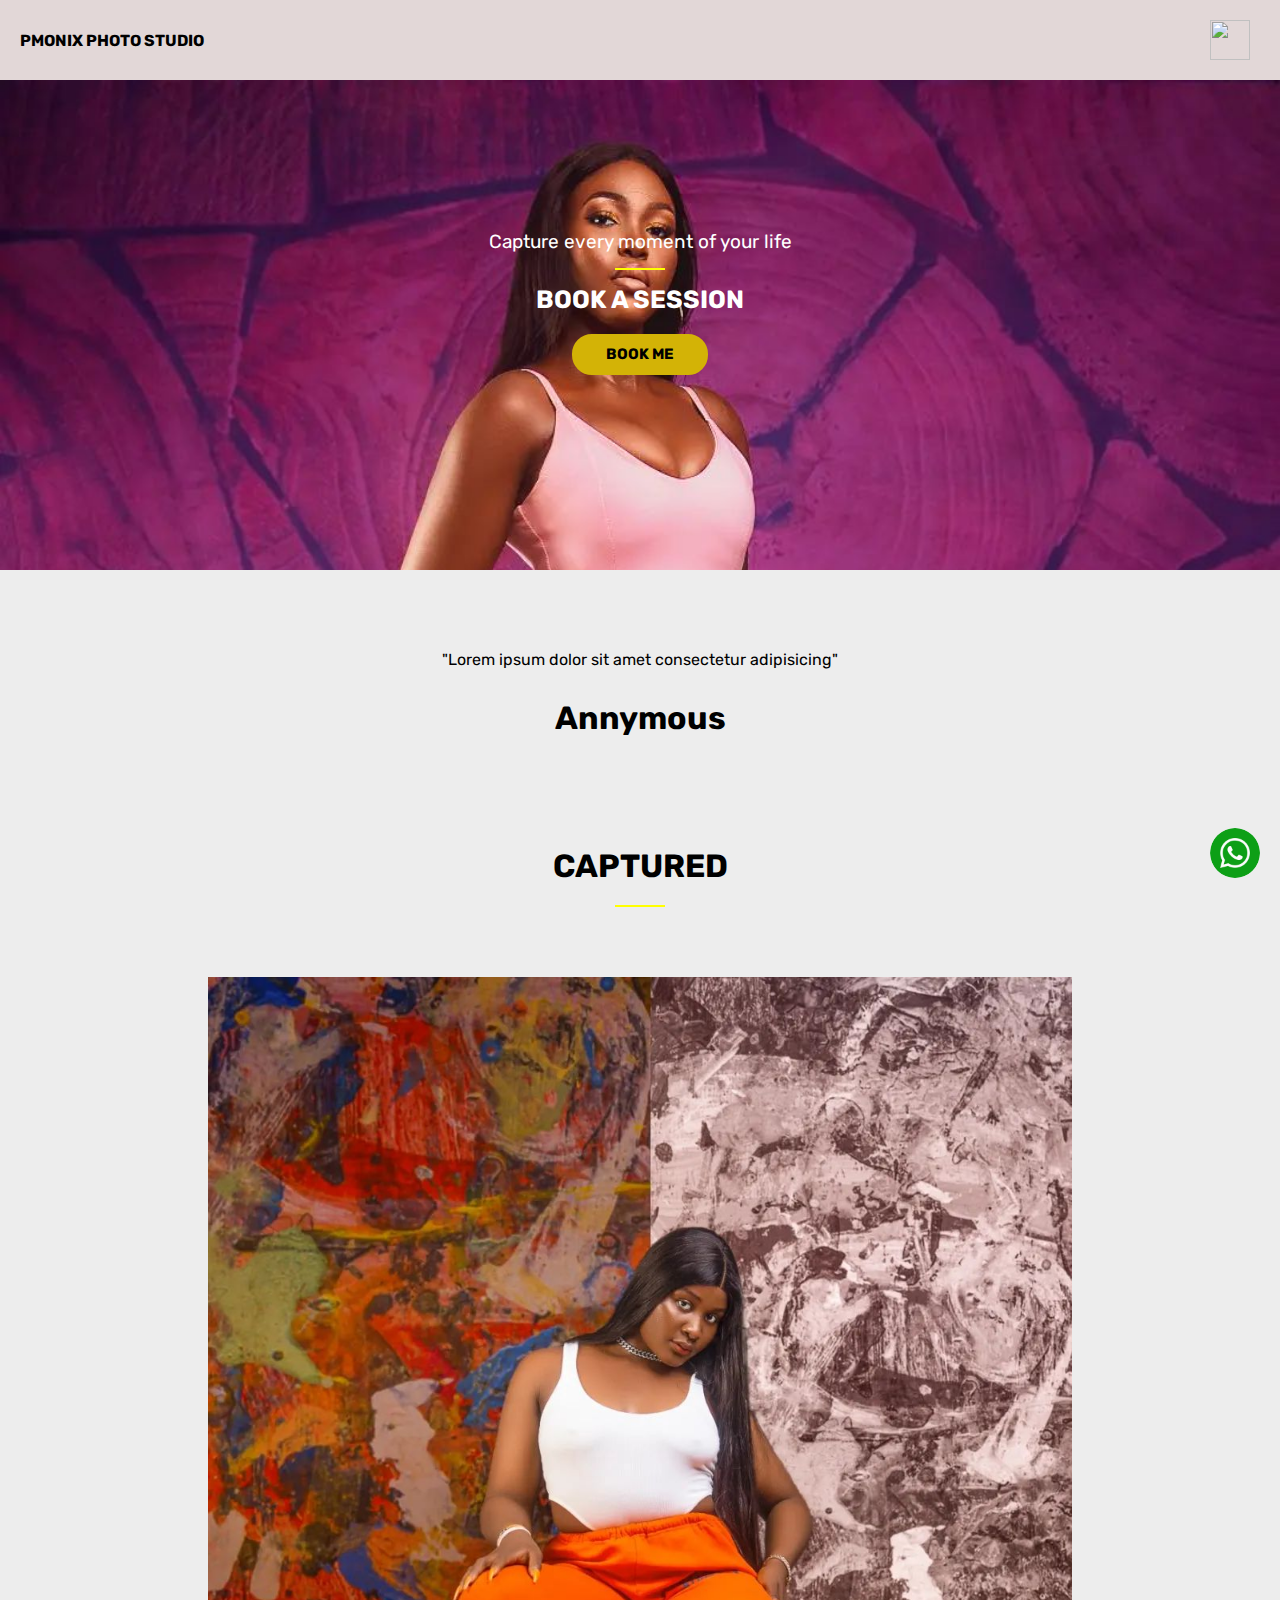
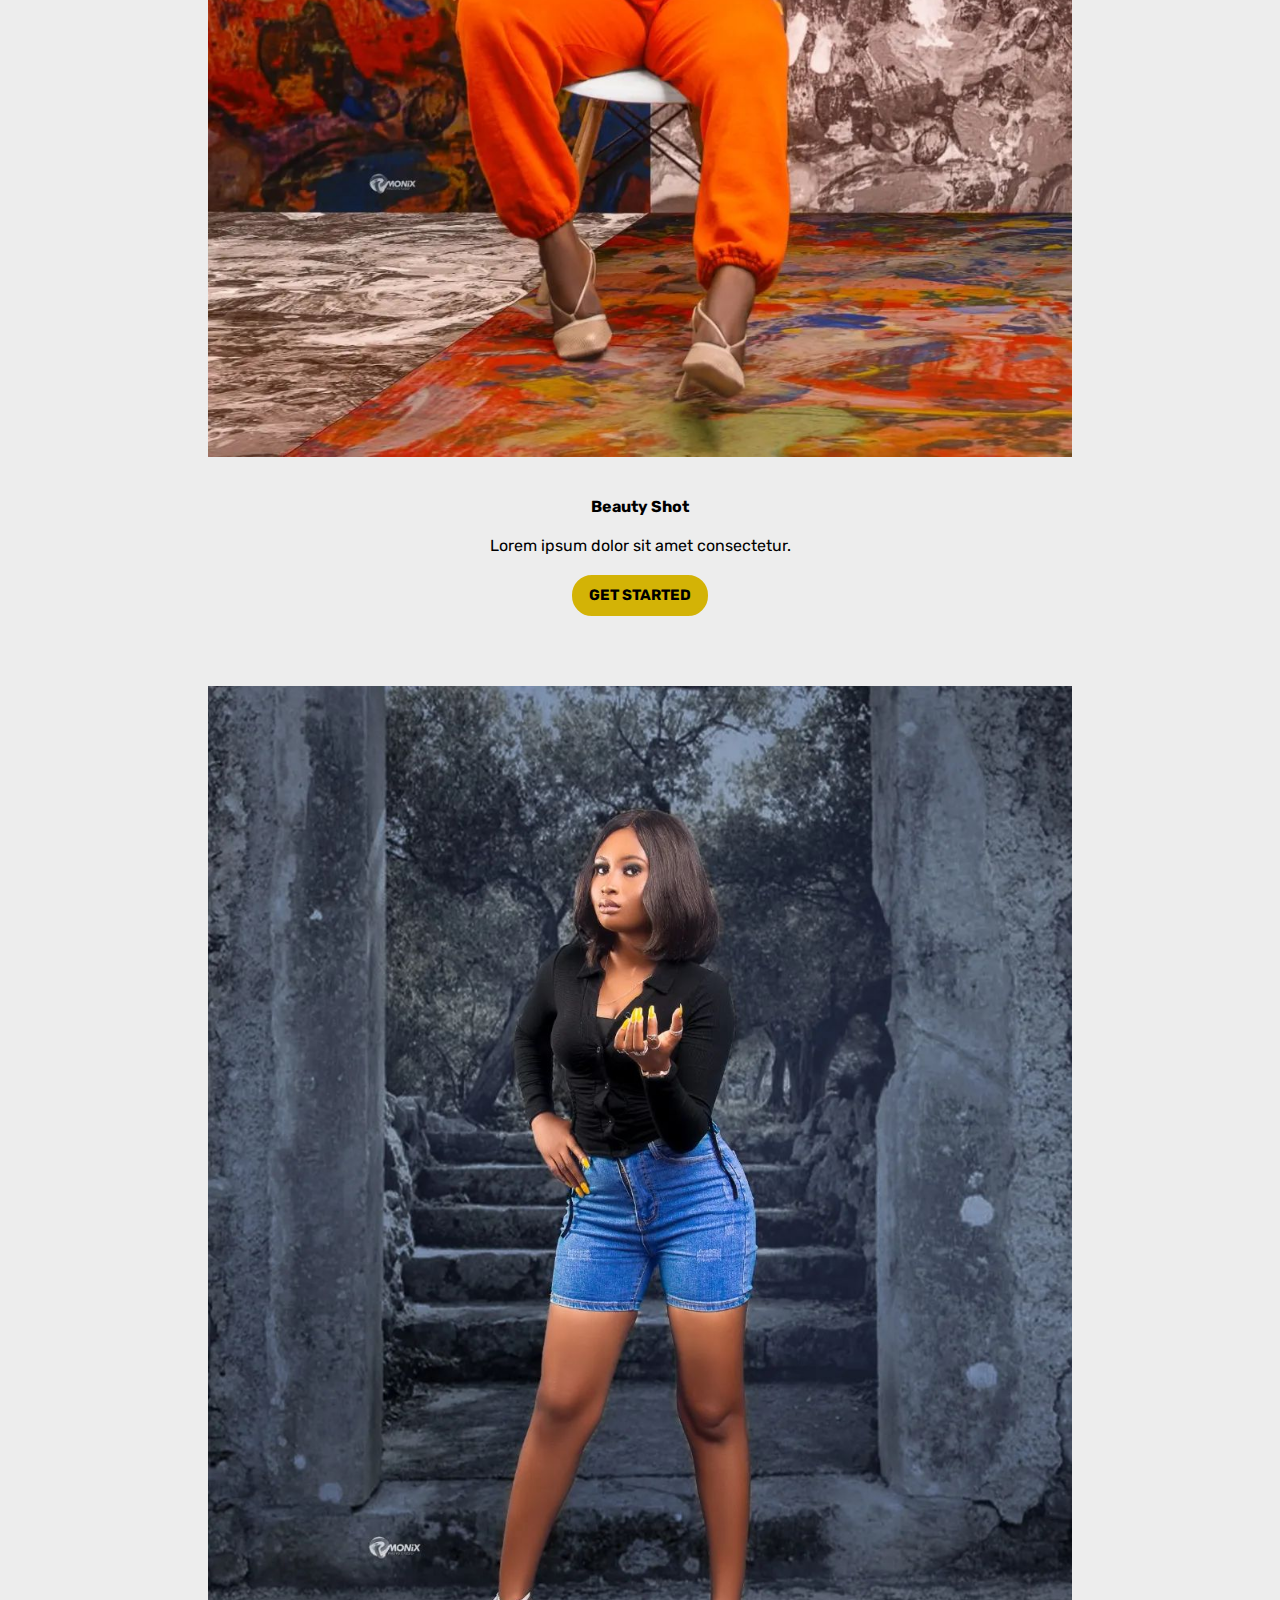
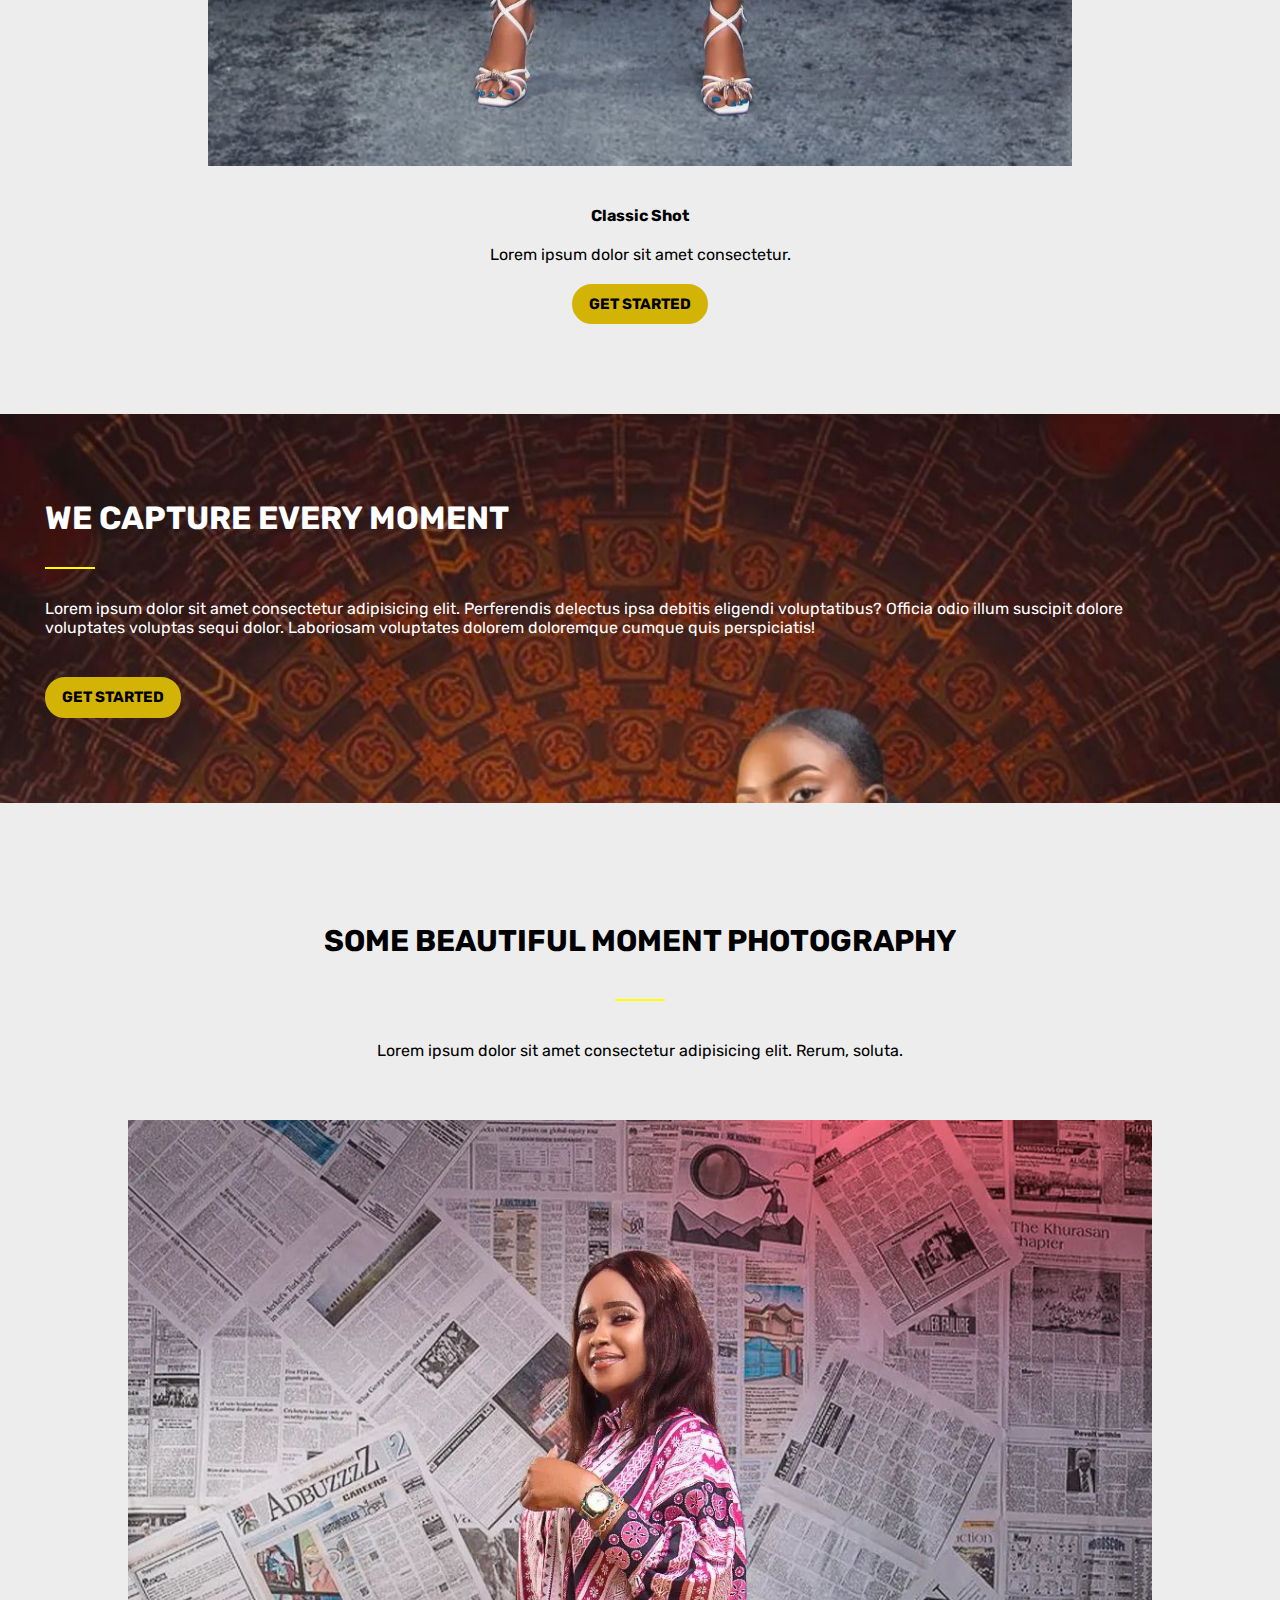
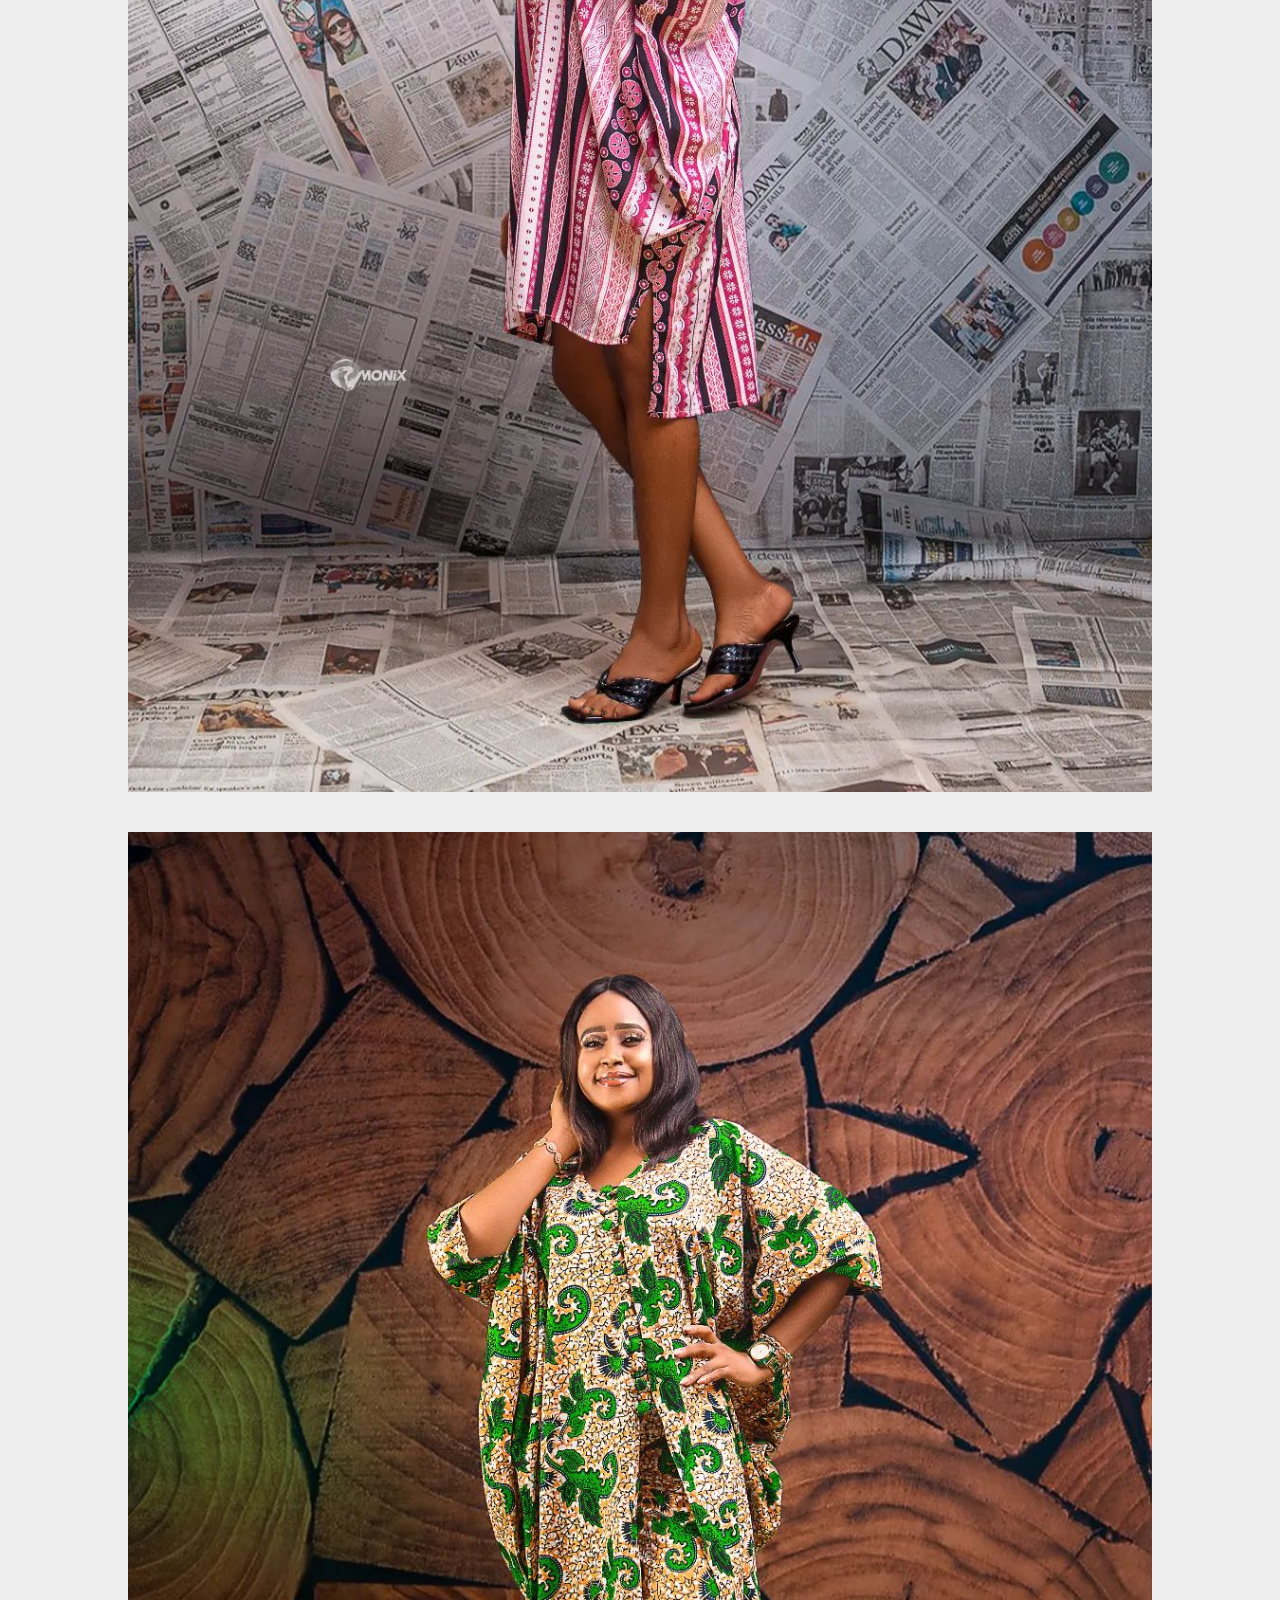
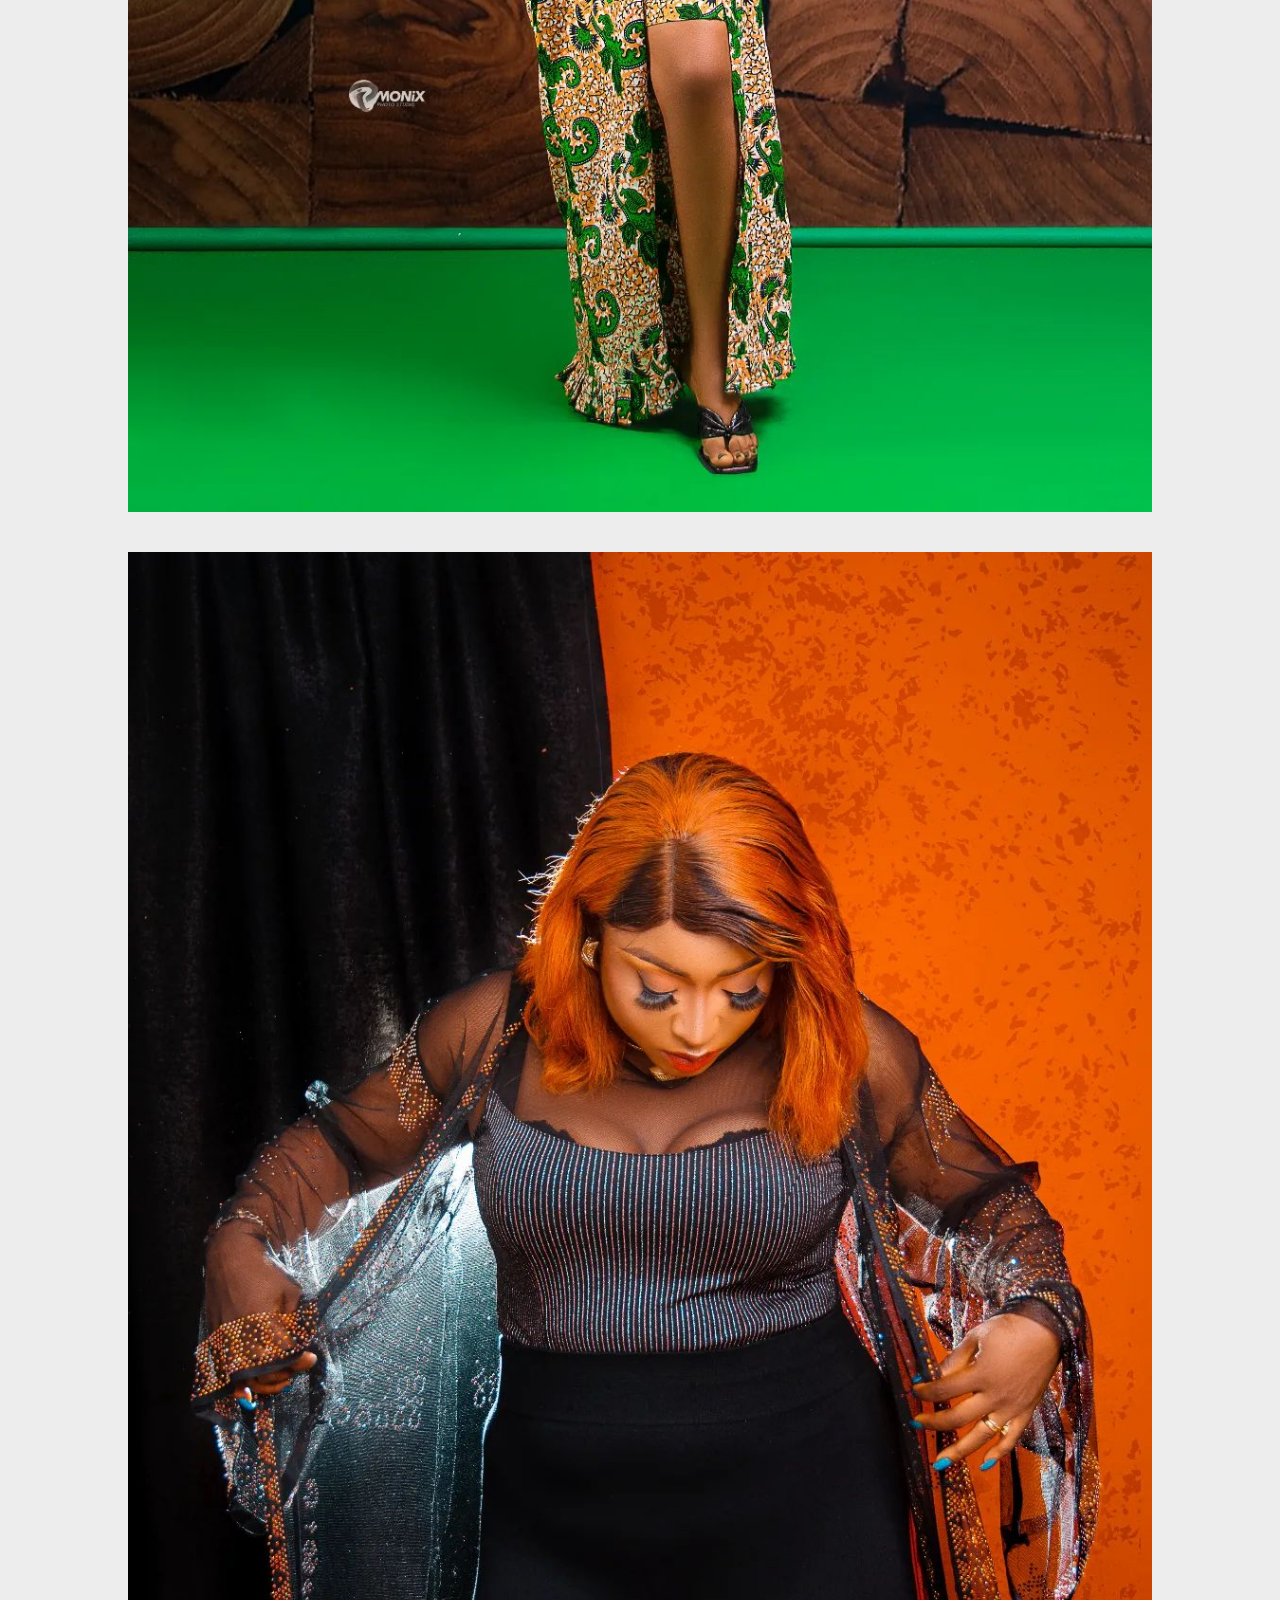
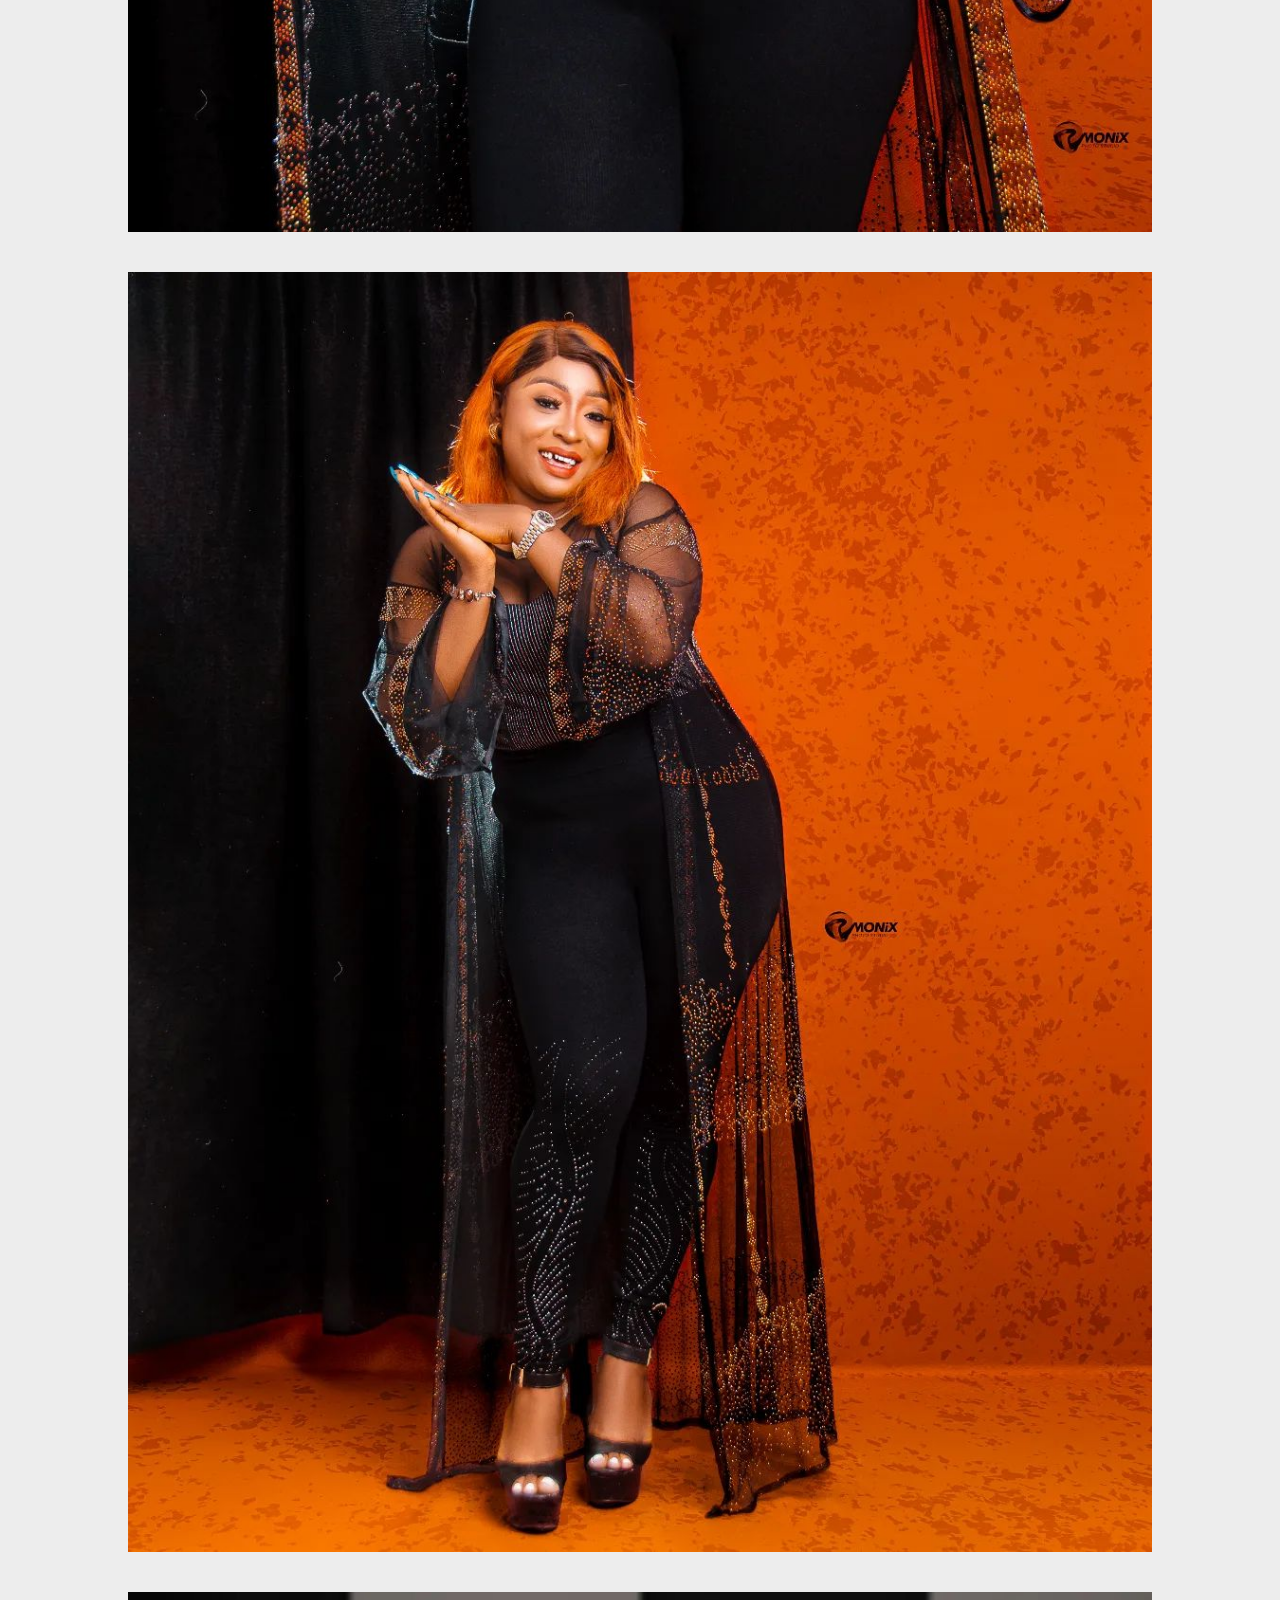
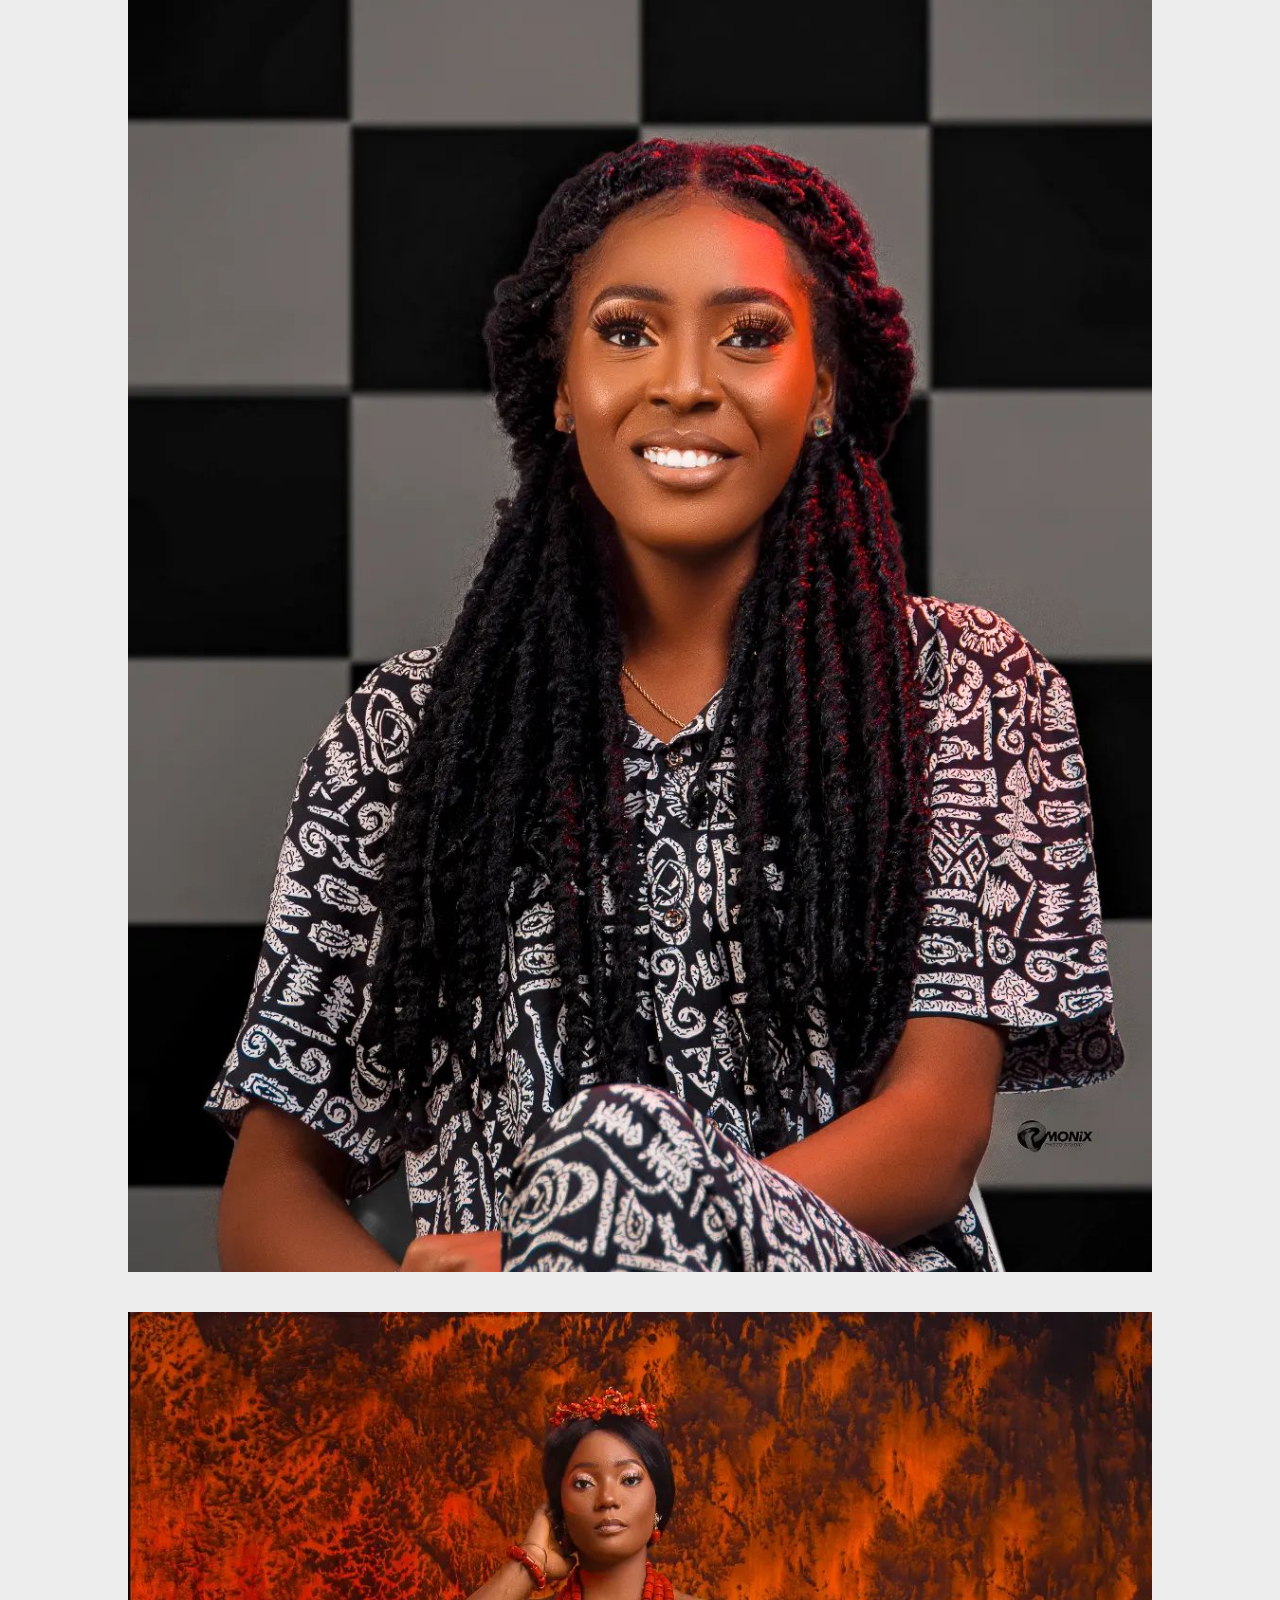
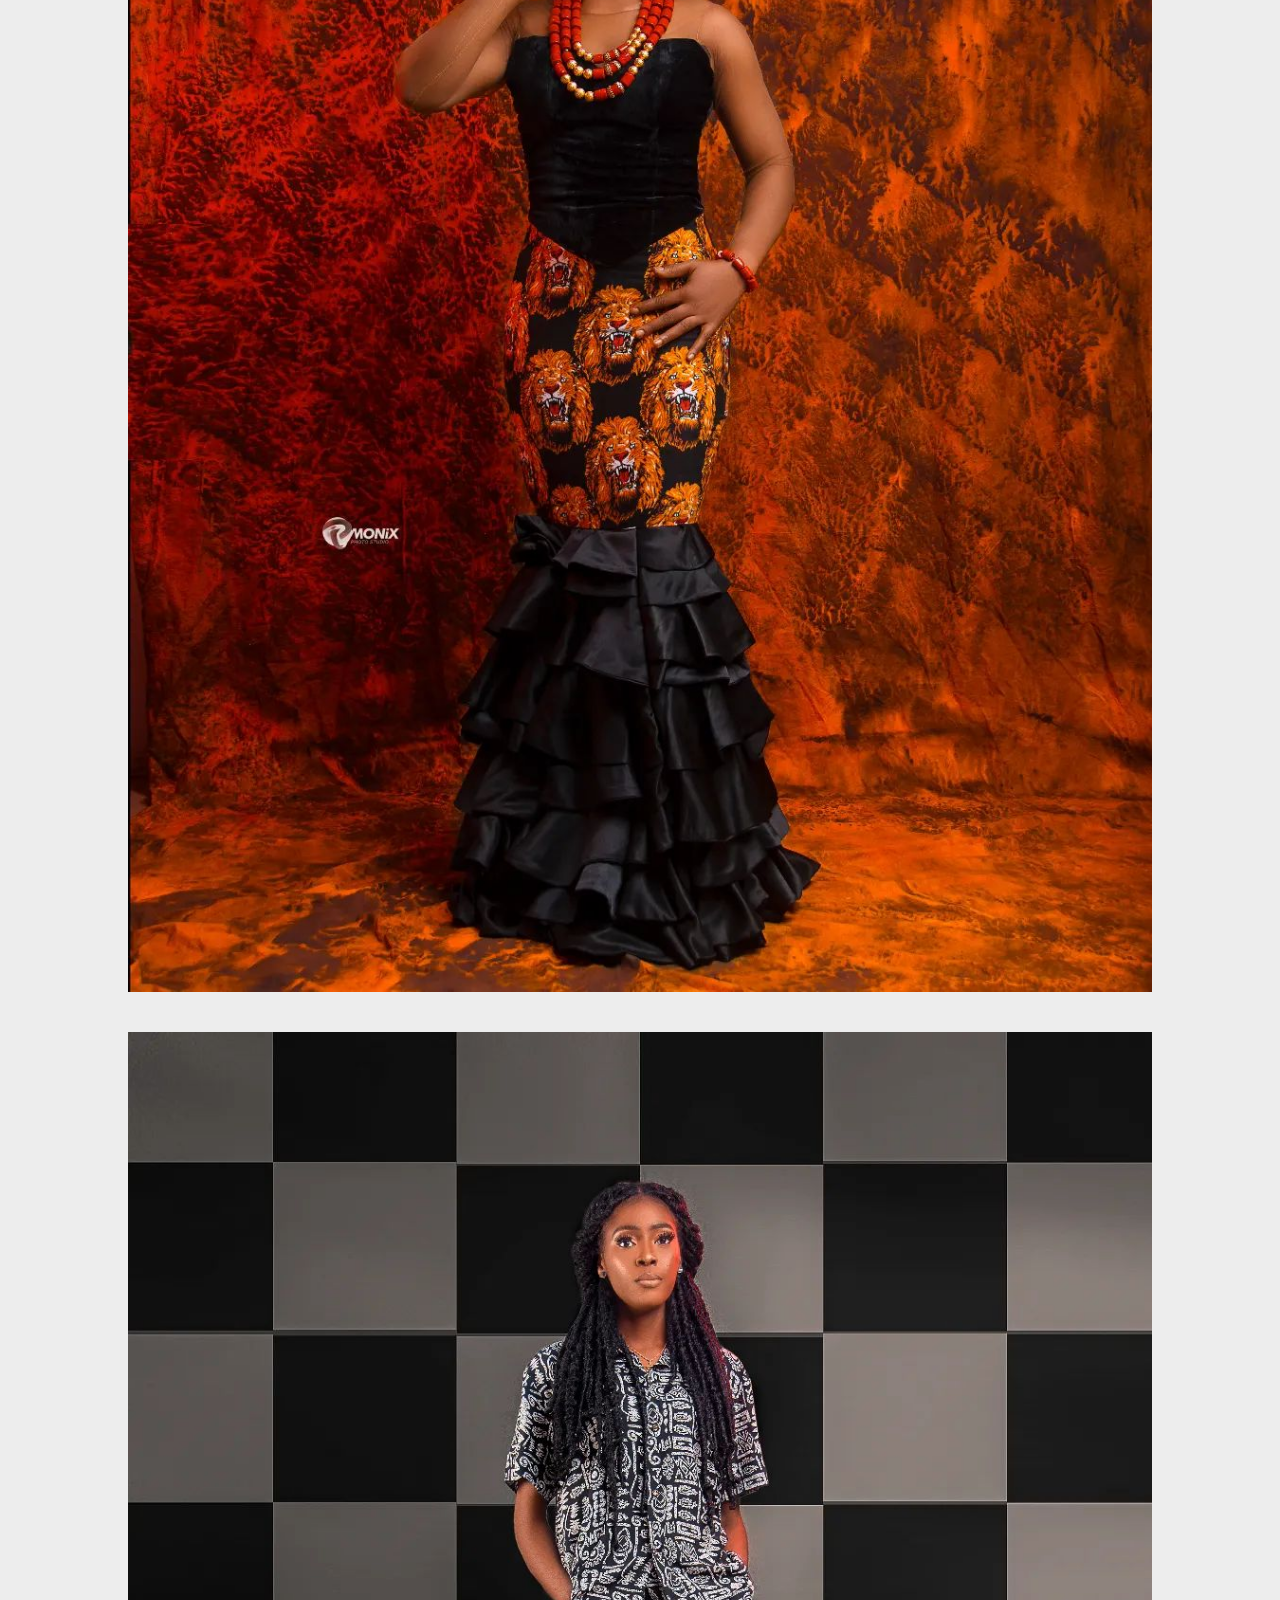
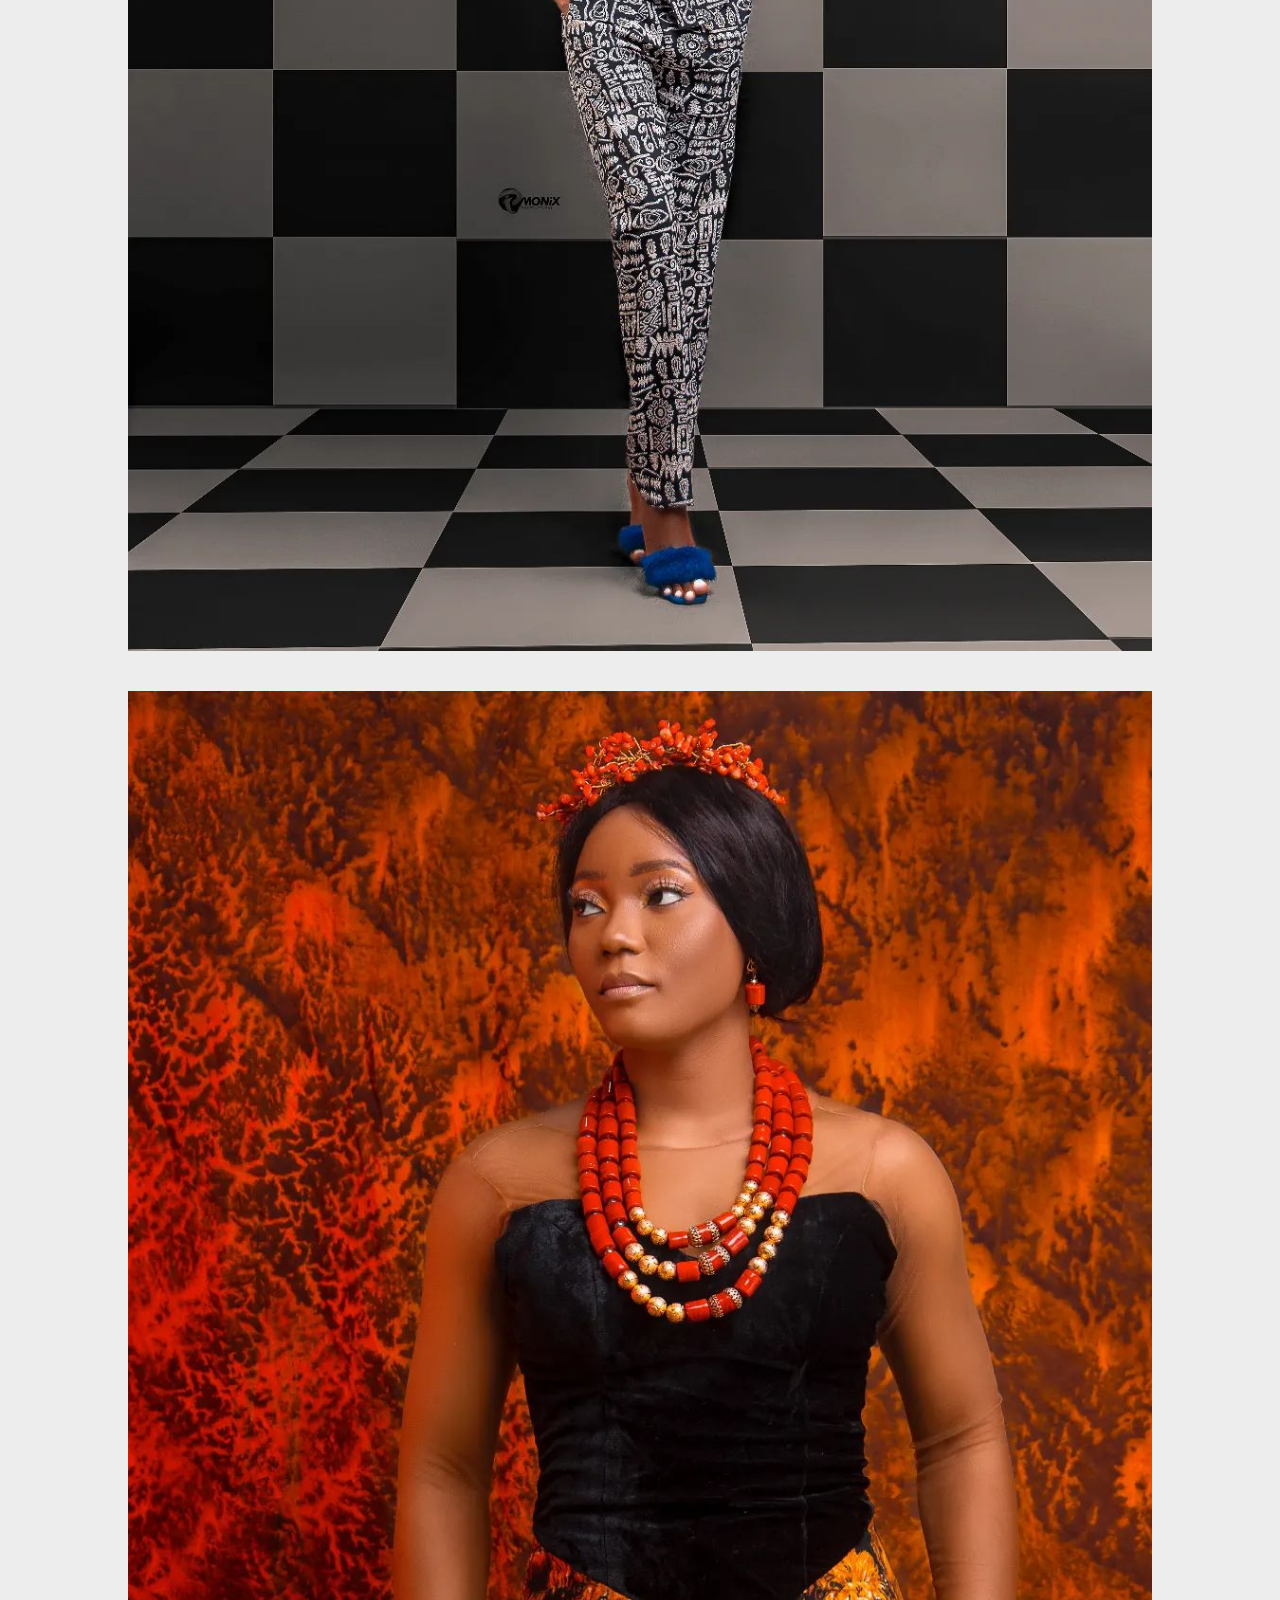
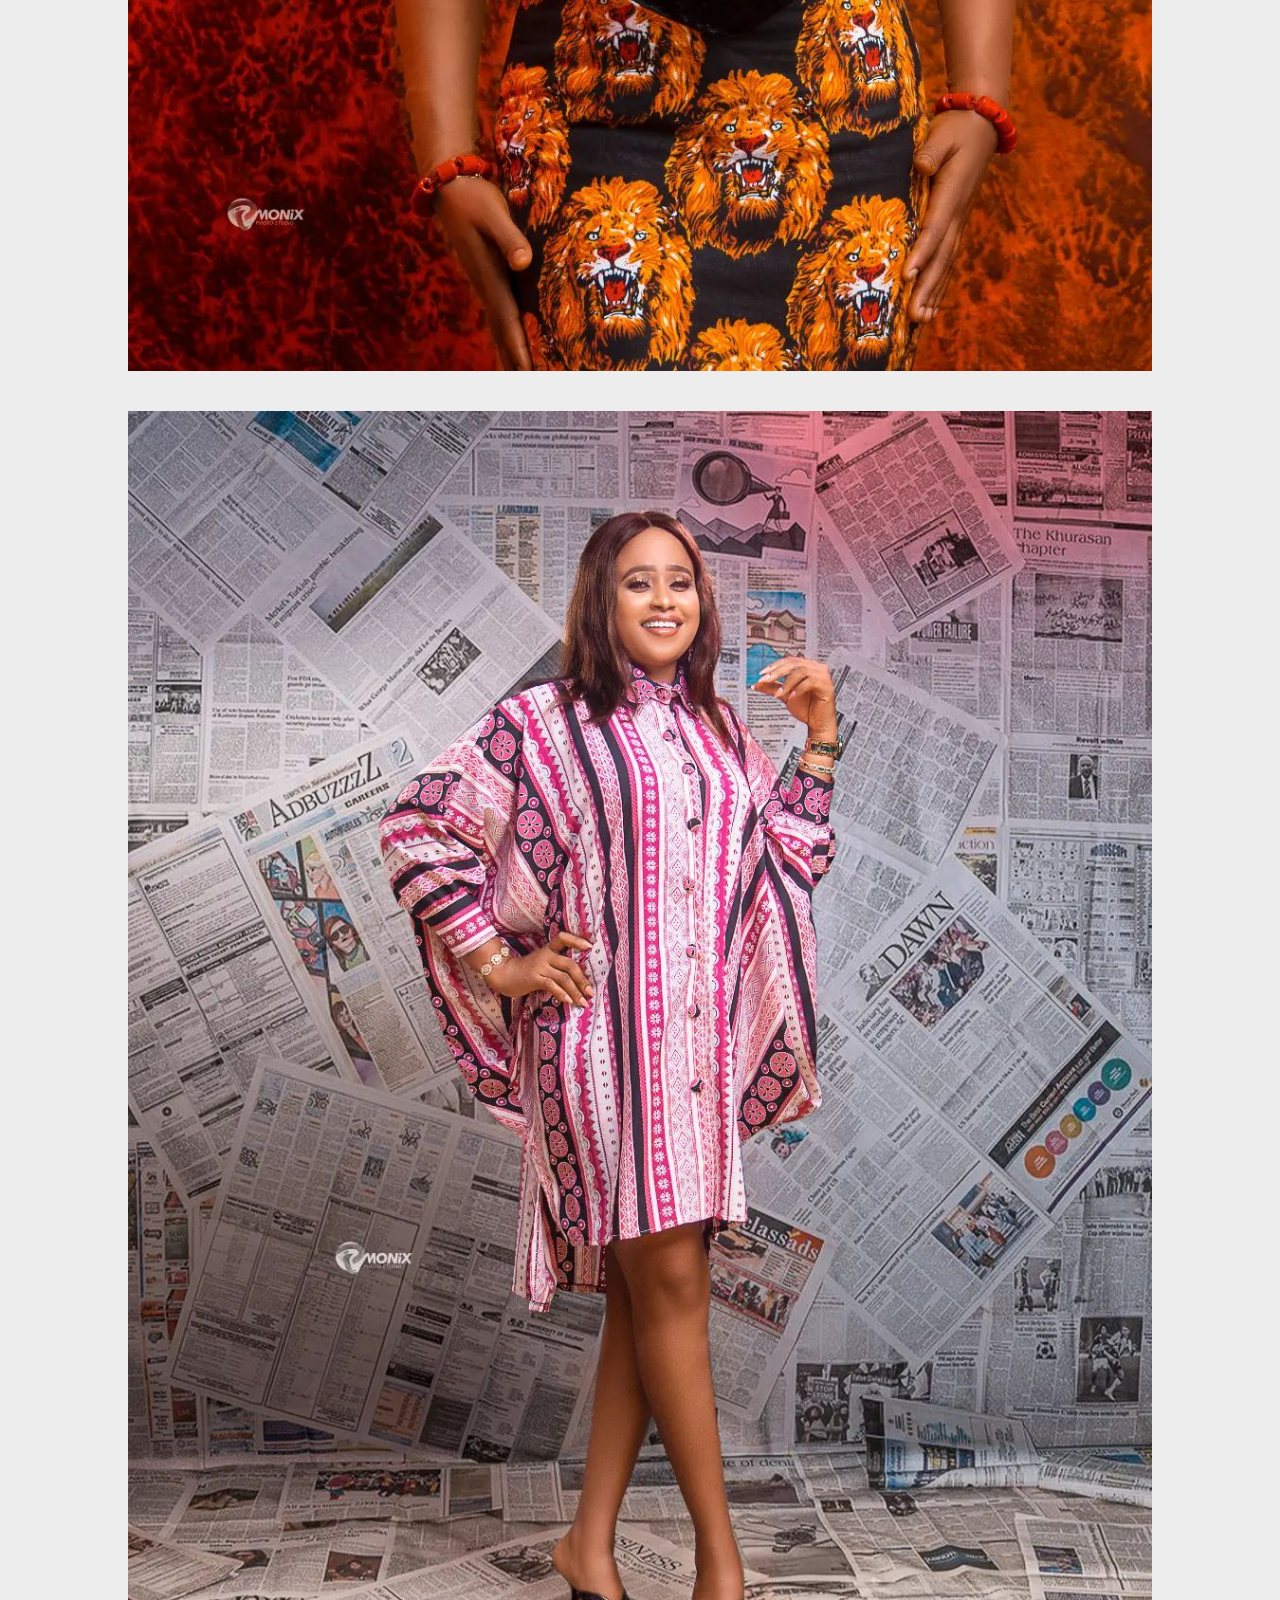
==== index.html @ 2531a058 "Add files via upload" ====
<html>
    <head>
        <meta charset="UTF-8">
  <meta http-equiv="X-UA-Compatible" content="IE=edge">
  <meta name="viewport" content="width=device-width, initial-scale=1.0">
        <title>
       PMONIX PHOTO STUDIO  || LIVING THE LIFE OF PHOTOGRAPHY
        </title>
        <link rel="stylesheet" href="https://cdnjs.cloudflare.com/ajax/libs/font-awesome/6.1.2/css/all.min.css" 
        integrity="sha512-1sCRPdkRXhBV2PBLUdRb4tMg1w2YPf37qatUFeS7zlBy7jJI8Lf4VHwWfZZfpXtYSLy85pkm9GaYVYMfw5BC1A=="
         crossorigin="anonymous" 
        referrerpolicy="no-referrer" />
        <link href="assets/css/style.css" rel="stylesheet" type="text/css">
        <link href="assets/css/mediaquery.css" rel="stylesheet" type="text/css">
        <link rel="stylesheet" href="path/to/font-awesome/css/font-awesome.min.css">
        <link rel="preconnect" href="https://fonts.googleapis.com">
        <link rel="preconnect" href="https://fonts.gstatic.com" crossorigin>
        <link
          href="https://fonts.googleapis.com/css2?family=Monoton&family=Rubik:wght@300;400;500;600;700;800;900&display=swap"
          rel="stylesheet">
      
    </head>
    <body>

        <div class="chat">
            <a href="#"> <p class="chat-text">Chat with us</p></a>
              <a href="#"><img class="whatsapp-img" src="assets/images/whatsapp-icon-logo-8CA4FB831E-seeklogo.com.png" ></a>
          </div>  
        
          <div  class="scrollTop">Top</div>


<header>
  
    <div class="logo-card">
        <P>  PMONIX PHOTO STUDIO</P>
         </div>



    <div class="menu-btns">
        <img class="open"  src="https://img.icons8.com/ios-filled/50/000000/menu--v1.png" width="40"/>
        <img  id="close" class="hide"   src="https://img.icons8.com/ios-filled/50/000000/delete-sign--v1.png"  width="40"/>
       </div>
    
       <div id="menu-bar" class="slide">

        <div class="nav-link-card">
  
       <div class="nav-link">  <a href="index.html">HOME</a></div>
         
        <div class="nav-link">  <a href="about.html">ABOUT</a></div>
   
        <div class="nav-link">  <a href="testimonial.html">TESTIMONIAL</a></div>
       
        <div class="nav-link">   <a href="contact.html">CONTACT US</a></div>
      
        </div>

    </div>
    


    </header>

    <section class="homepage">

        <div class="home-text">
<P>Capture every moment of your life</P>
<hr>
 <h1>BOOK A SESSION</h1>
       
        
        <div class="home btn-card">
            <div>BOOK ME</div>
        </div>
        </div>
        
        
        
        </section>



<section class="testimoial">

<div class="test-text">
<P>"Lorem ipsum dolor sit amet consectetur adipisicing"</P>
 <h1>Annymous</h1>
 </section>




 <section class="captured">
<h1>CAPTURED</h1>
<hr>

<div class="capture-mother">
<div class="captured-box">
 
<img src="assets/images/capture.webp" alt="">



<h4>Beauty Shot</h4>
<p>Lorem ipsum dolor sit amet consectetur.</p>

<div class="cap btn-card">
    <div>GET STARTED</div>
</div>
</div>


<div class="captured-box">

   
        <img src="assets/images/pre wedding.webp" alt="">
   
       
    <h4>Classic Shot</h4>
    <p>Lorem ipsum dolor sit amet consectetur.</p>
    
    <div class="cap btn-card">
        <div>GET STARTED</div>
    </div>
      
    </div>
    
</div>
 </section>


<!----ABOUT---->

 <section class="about">
    <div class="about-text-card">
<h1>WE CAPTURE EVERY MOMENT</h1>
<hr>
<p>Lorem ipsum dolor sit amet consectetur adipisicing elit.
     Perferendis delectus ipsa debitis eligendi voluptatibus? 
     Officia odio illum suscipit dolore voluptates voluptas sequi dolor. 
    Laboriosam voluptates dolorem doloremque cumque quis perspiciatis!</p>

    <div class="abt btn-card">
        <div>GET STARTED</div>
    </div>

    </div>
 </section>


<!----PORTFOLIO---->


 <section class="portfolio">

    <div class="port-card">
<div class="port-text-card">
<h1>SOME BEAUTIFUL MOMENT PHOTOGRAPHY</h1>
<hr>
<p>Lorem ipsum dolor sit amet consectetur adipisicing elit. Rerum, soluta.</p>
</div>

<div class="port-img-card">

<span>
    <img src="assets/images/port (1).webp" alt="">
</span>

<span>
    <img src="assets/images/port (2).webp" alt="">
</span>

<span>
    <img src="assets/images/port (3).webp" alt="">
</span>

<span>
    <img src="assets/images/port (4).webp" alt="">
</span>

<span>
    <img src="assets/images/port (5).webp" alt="">
</span>


<span>
    <img src="assets/images/port (6).webp" alt="">
</span>


</div>
</div>


<div class="port-card">
    
    <div class="port-img-card">
    
    <span>
        <img src="assets/images/port (7).webp" alt="">
    </span>
    
    <span>
        <img src="assets/images/port (8).webp" alt="">
    </span>
    
    <span>
        <img src="assets/images/port (9).webp" alt="">
    </span>
    
    <span>
        <img src="assets/images/port (10).webp" alt="">
    </span>

    <span>
        <img src="assets/images/port (11).webp" alt="">
    </span>
    
    <span>
        <img src="assets/images/port (12).webp" alt="">
    </span>
    
    
    </div>

    <div class="port-text-card">
        <h1>SOME BEAUTIFUL MOMENT PHOTOGRAPHY</h1>
        <hr>
        <p>Lorem ipsum dolor sit amet consectetur adipisicing elit. Rerum, soluta.</p>
        </div>

</div>
 </section>


 <footer>
<p>Copyright @ 2022  PMONIX PHOTO STUDIO</p>
<h2>Created by MOVE</h2>

 </footer>


 <script src="assets/js/main.js"></script>
    </body>
</html>
---- assets/css/style.css ----
*{
  margin:0px;
  padding:0px;
  scroll-behavior: smooth;

 }

 html {
  font-family: "Rubik", sans-serif;
  scroll-behavior: smooth;
  background-color:#ededed;
}




.chat{
  position:fixed;
   top:93%;
   display:flex;
   justify-content:right;
   align-items:right;
  right:20px;
  z-index: 99999;
  
  }
  
  .chat-text{
  background-color:white;
  width:110px;
  text-align:center;
  border-radius:8px;
  line-height:1.7;
  font-weight:500;
   height:27px;
   display:none;

  }
  
  .whatsapp-img{
  border-radius:100px;
  height:50px;
   width:50px;
  margin-top:-9px;
  animation: scaleUp 3s ease-in-out infinite;
  }


.scrollTop{
  position:fixed;
  bottom:30px;
  right:100px;
  background-color: black;
  color:white;
  cursor: pointer;
  transition: all 0.5s ease 0s;
  z-index: 9999;
  padding: 10px;
  border-radius:30px;
}

 /* END OF  SCROLL TO TOP STYLE RULES */

 
header{
 background-color:#e2d7d7;
 height:80px;
 display:flex;
  position: fixed;
  width: 100%;
  top:0px;
  z-index: 9999;
}

.header-social{
 position:absolute;
 right:90px;
  top:20px;
}

 
.header-social i{
 font-size:40px;
}

.logo-card{
  position:absolute;
  left:20px;
  bottom:30px;
  font-weight:bold;
}





.menu-btns{
 position:absolute;
right:30px;
  z-index:1;
 top:20px;
}


#menu-bar{
display:flex;
flex-direction:column; 
position:absolute;
background-color:rgb(8 8 12);
height:200px;
transition: all 0.4s ease;
top:80px;
width:100%;
align-items:start;
gap:30px;
transition: 0.5s ease-in-out;
 right:0px;
 z-index:-4;
  overflow:hidden;
}

.nav-link a{
 text-decoration:none;
color:#d3b306;
 font-weight:bold;
}



.nav-link{
 display:flex;
flex-direction:column;
 position:relative;
 top:20px;
 margin:15px;

}

.nav-link-card hr{
 position:relative;
 top:20px;
width:50rem;
}


.slide{
left:-100%;
}


.hide{
visibility:hidden;
 z-index:1;
}

.open{
position:absolute;
}



/* HOMEPAGE */

.homepage{
 margin-top:80px;
    background-image: url('/assets/images/home.webp') !important;

  background-size: cover;
    background-repeat: no-repeat;

color:white;
 height:350px;
padding:70px;
 
}

.home-text{
 margin-top:80px;
 text-align:center;
 display:flex;
 flex-direction:column;
 justify-content:center;
 align-items:center;
}

.home-text p{
 padding-bottom:15px;
 font-size:19px;
}

.home-text h1{
 padding-bottom:20px;
 font-size:25px;
  padding-top:15px;
}

hr{
 width:50px;
 background-color:yellow;
 height:2px;
 border:none;
}



.btn-card{
text-align:center;
  border:3px solid #d3b306;
 width:130px;
 line-height:2.3;
 border-radius:20px;
 background-color:#d3b306;
 color:black;
 font-weight:bold;
 font-size:15px;
}



/* TESTIMONIAL */

.testimoial{
 padding-top:80px;
  padding-bottom:80px;
 text-align:center;
}

.testimoial h1{
 padding-top:30px;
  padding-bottom:30px;
}


 
/* CAPTURED */

.captured{
  display:flex;
 flex-direction:column;
 justify-content:center;
 align-items:center;
}

.captured h1{
  padding-bottom:20px;
}

 
.capture-mother{
  display:flex;
 flex-direction:column;
 justify-content:center;
 align-items:center;
 gap:50px;
  padding-top:70px;
  padding-bottom:70px;
}

.captured-box{
  display:flex;
 flex-direction:column;
 justify-content:center;
 align-items:center;
  padding-bottom:20px;
}

.captured-box img{
 width:80%;
}

 
.captured-box h4{
 padding-top:40px;
 
}

.captured-box p{
 padding-top:20px;
 padding-bottom:20px;
}



/* ABOUT */

.about{
       background-image: url('/assets/images/about.webp') !important;
    
     background-size: cover;
       background-repeat: no-repeat;
  
   color:white;
   padding:70px;
    object-fit:center;
   }

.about-text-card{
 position:relative;
 left:-40px;
 padding:15
}

.about-text-card p{
  padding-top:30px;
 padding-bottom:40px;
}

.about-text-card h1{
 padding-bottom:30px;
}



/* ABOUT */

 .portfolio{
    padding-top:80px;
 padding-bottom:40px;
  display:flex;
  flex-direction:column;
  justify-content:center;
  align-items:center;
  text-align:center;
 }

.port-card{
  display:flex;
  flex-direction:column;
  justify-content:center;
  align-items:center;
  text-align:center;
}

.port-text-card{
 display:flex;
  flex-direction:column;
  justify-content:center;
  align-items:center;
  text-align:center;
}

.port-text-card h1{
 font-size:30px;
  padding-bottom:40px;
  padding-top:40px;
}

.port-text-card p{
  padding-top:40px;
 padding-bottom:20px;
}


.port-img-card img{
 width:80%;
 margin-top:40px;
}


/*FOOTER*/
 footer{
  background-color:black;
  color:white;
  padding:30px;
  text-align:center;
  
 }

footer h2{
 padding-top:20px;
}
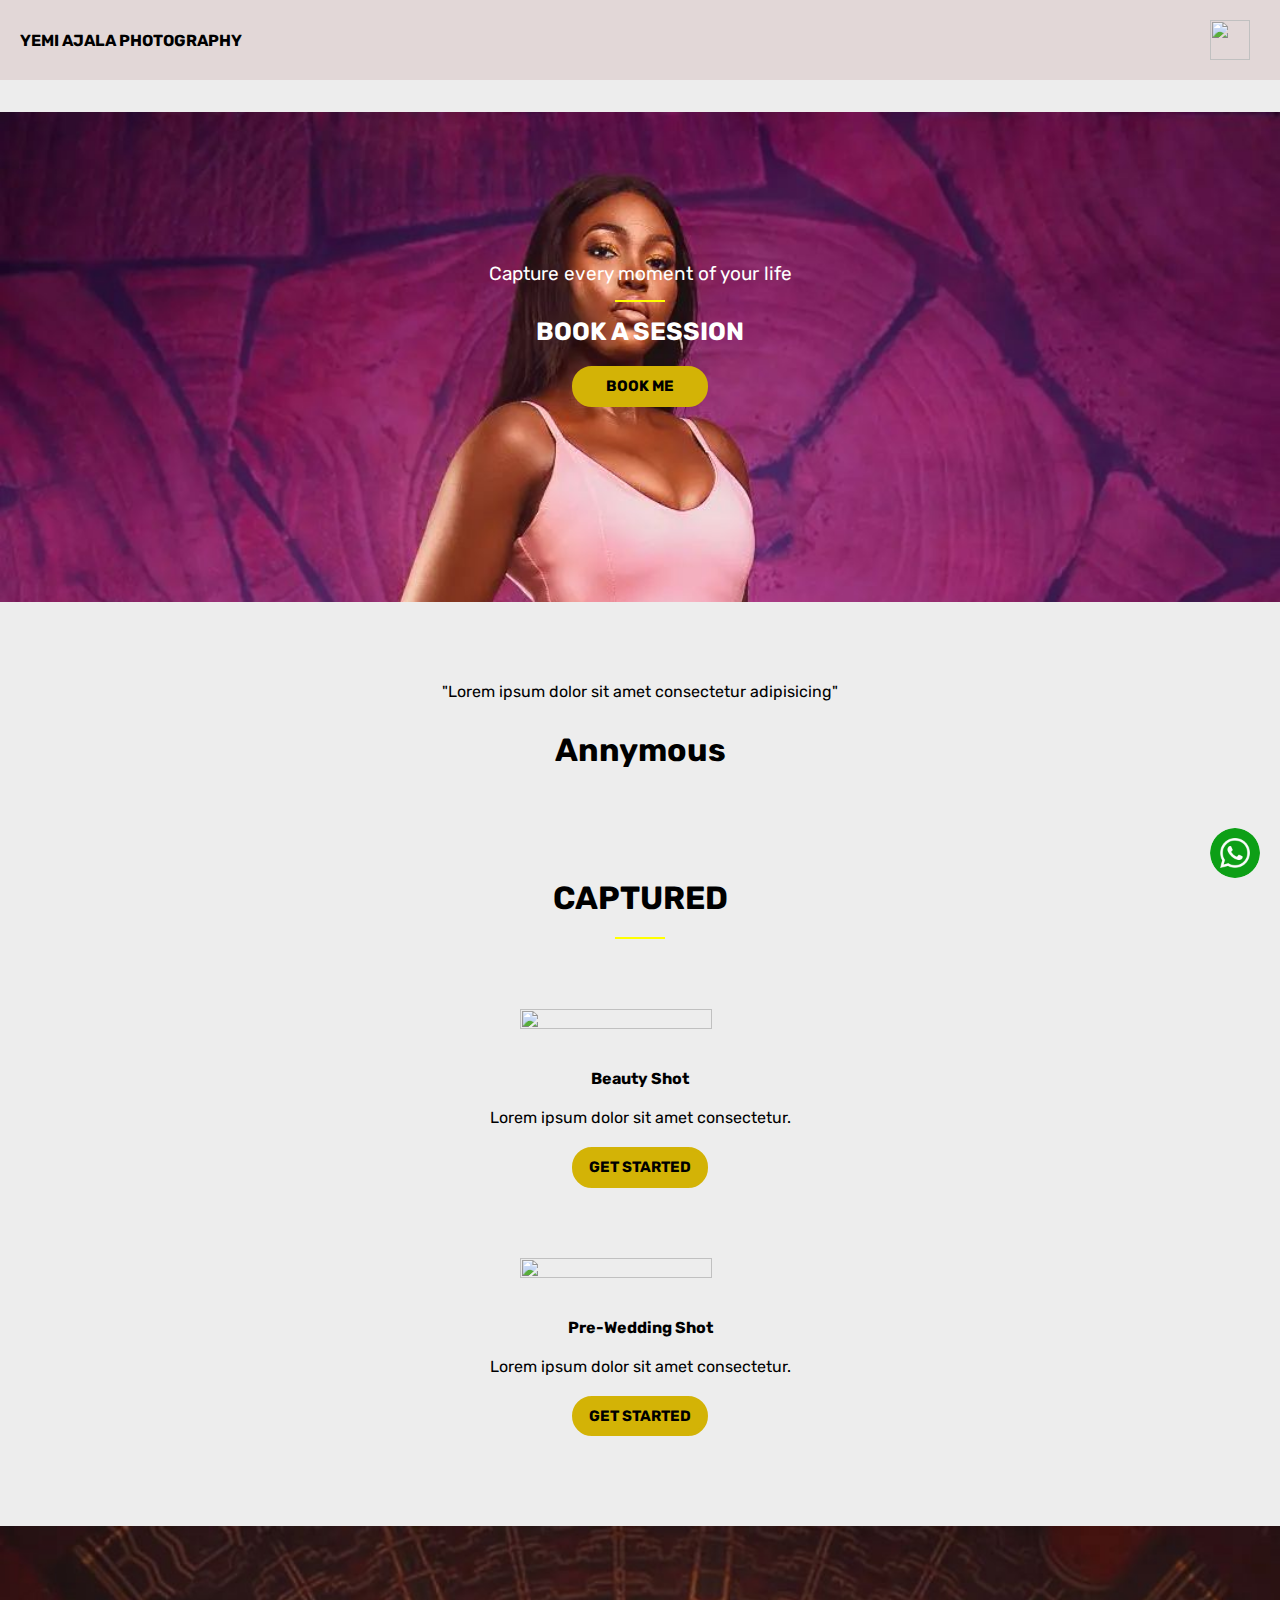
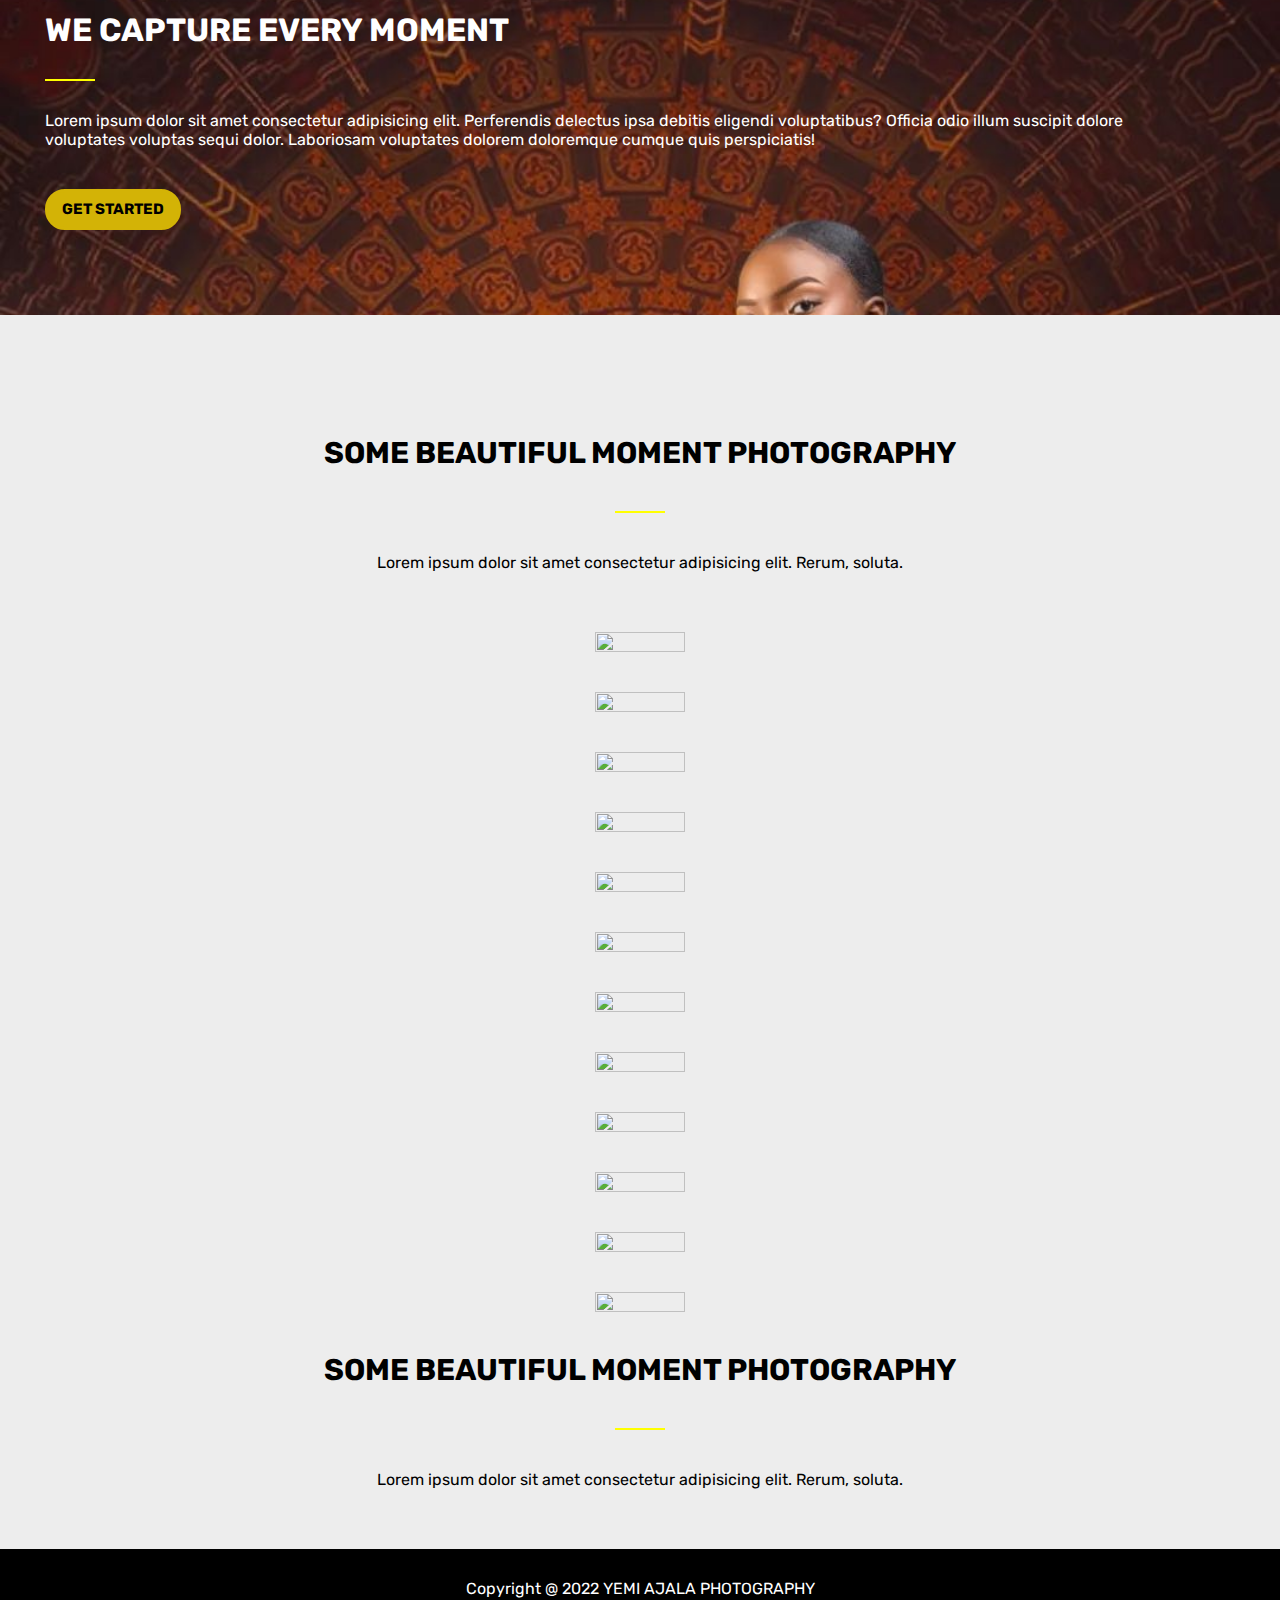
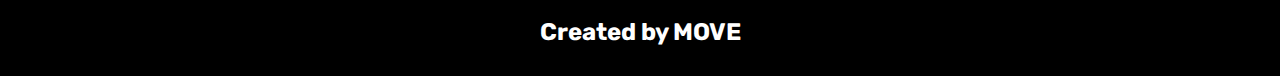
==== commit 45159eec: "Add files via upload" ====
--- a/index.html
+++ b/index.html
@@ -4,7 +4,7 @@
   <meta http-equiv="X-UA-Compatible" content="IE=edge">
   <meta name="viewport" content="width=device-width, initial-scale=1.0">
         <title>
-       PMONIX PHOTO STUDIO  || LIVING THE LIFE OF PHOTOGRAPHY
+      YEMI AJALA PHOTOGRAPHY
         </title>
         <link rel="stylesheet" href="https://cdnjs.cloudflare.com/ajax/libs/font-awesome/6.1.2/css/all.min.css" 
         integrity="sha512-1sCRPdkRXhBV2PBLUdRb4tMg1w2YPf37qatUFeS7zlBy7jJI8Lf4VHwWfZZfpXtYSLy85pkm9GaYVYMfw5BC1A=="
@@ -22,6 +22,13 @@
     </head>
     <body>
 
+
+        <div class="small-screen-img">
+            <div><img  id="too-small"  class="home-img" src="assets/images/about.jpg"></div><!--BACKGROUND FOR SMALL SCREEN-->
+        <div><img  id="too-small"  class="home-img" src="assets/images/port (1).jpg"></div><!--BACKGROUND FOR SMALL SCREEN-->
+        </div>
+
+
         <div class="chat">
             <a href="#"> <p class="chat-text">Chat with us</p></a>
               <a href="#"><img class="whatsapp-img" src="assets/images/whatsapp-icon-logo-8CA4FB831E-seeklogo.com.png" ></a>
@@ -33,7 +40,7 @@
 <header>
   
     <div class="logo-card">
-        <P>  PMONIX PHOTO STUDIO</P>
+        <P>    YEMI AJALA PHOTOGRAPHY</P>
          </div>
 
 
@@ -99,7 +106,7 @@
 <div class="capture-mother">
 <div class="captured-box">
  
-<img src="assets/images/capture.webp" alt="">
+<img src="assets/images/capture 1.jpg" alt="">
 
 
 
@@ -115,10 +122,10 @@
 <div class="captured-box">
 
    
-        <img src="assets/images/pre wedding.webp" alt="">
+        <img src="assets/images/pre wedding.jpg" alt="">
    
        
-    <h4>Classic Shot</h4>
+    <h4>Pre-Wedding Shot</h4>
     <p>Lorem ipsum dolor sit amet consectetur.</p>
     
     <div class="cap btn-card">
@@ -165,28 +172,28 @@
 <div class="port-img-card">
 
 <span>
-    <img src="assets/images/port (1).webp" alt="">
-</span>
-
-<span>
-    <img src="assets/images/port (2).webp" alt="">
-</span>
-
-<span>
-    <img src="assets/images/port (3).webp" alt="">
-</span>
-
-<span>
-    <img src="assets/images/port (4).webp" alt="">
-</span>
-
-<span>
-    <img src="assets/images/port (5).webp" alt="">
-</span>
-
-
-<span>
-    <img src="assets/images/port (6).webp" alt="">
+    <img src="assets/images/port (1).jpg" alt="">
+</span>
+
+<span>
+    <img src="assets/images/port (2).jpg" alt="">
+</span>
+
+<span>
+    <img src="assets/images/port (3).jpg" alt="">
+</span>
+
+<span>
+    <img src="assets/images/port (4).jpg" alt="">
+</span>
+
+<span>
+    <img src="assets/images/port (5).jpg" alt="">
+</span>
+
+
+<span>
+    <img src="assets/images/port (6).jpg" alt="">
 </span>
 
 
@@ -199,27 +206,27 @@
     <div class="port-img-card">
     
     <span>
-        <img src="assets/images/port (7).webp" alt="">
-    </span>
-    
-    <span>
-        <img src="assets/images/port (8).webp" alt="">
-    </span>
-    
-    <span>
-        <img src="assets/images/port (9).webp" alt="">
-    </span>
-    
-    <span>
-        <img src="assets/images/port (10).webp" alt="">
-    </span>
-
-    <span>
-        <img src="assets/images/port (11).webp" alt="">
-    </span>
-    
-    <span>
-        <img src="assets/images/port (12).webp" alt="">
+        <img src="assets/images/port (7).jpg" alt="">
+    </span>
+    
+    <span>
+        <img src="assets/images/port (8).jpg" alt="">
+    </span>
+    
+    <span>
+        <img src="assets/images/port (9).jpg" alt="">
+    </span>
+    
+    <span>
+        <img src="assets/images/port (10).jpg" alt="">
+    </span>
+
+    <span>
+        <img src="assets/images/port (11).jpg" alt="">
+    </span>
+    
+    <span>
+        <img src="assets/images/port (12).jpg" alt="">
     </span>
     
     
@@ -236,7 +243,7 @@
 
 
  <footer>
-<p>Copyright @ 2022  PMONIX PHOTO STUDIO</p>
+<p>Copyright @ 2022    YEMI AJALA PHOTOGRAPHY</p>
 <h2>Created by MOVE</h2>
 
  </footer>
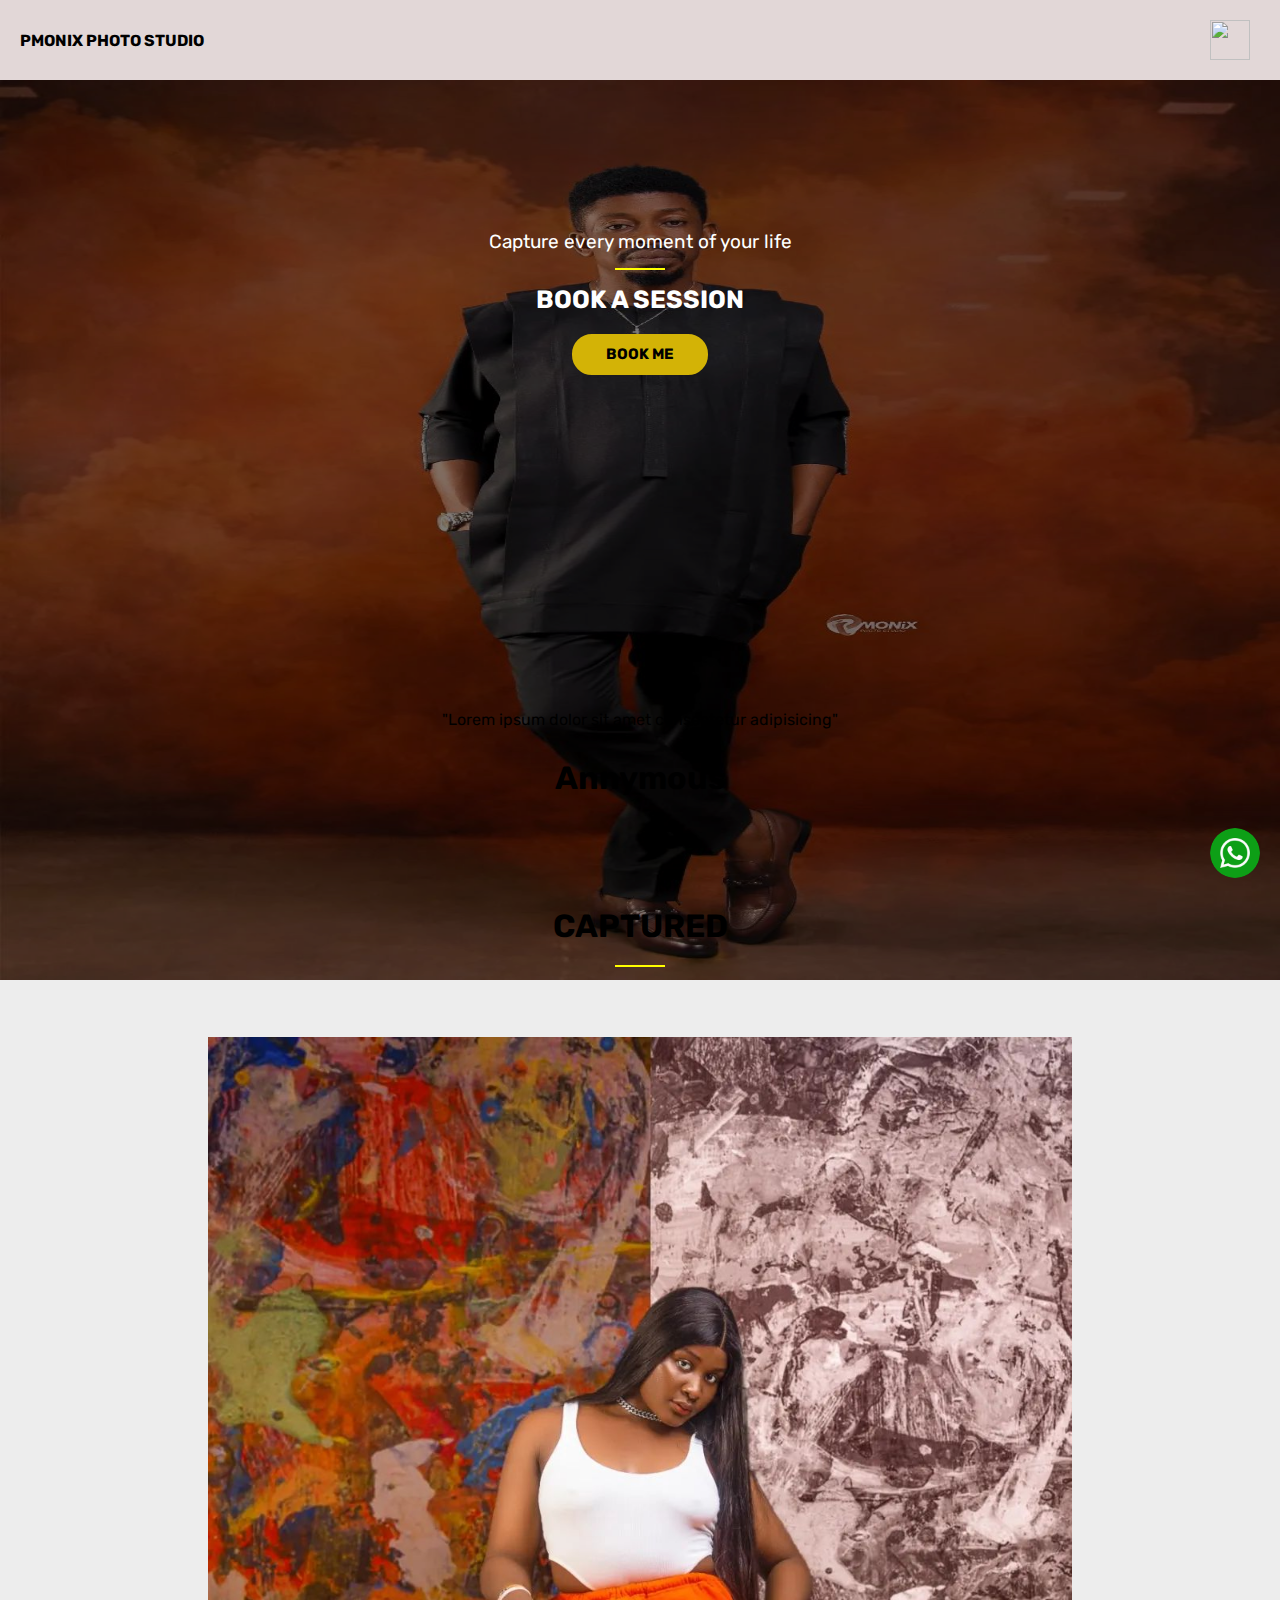
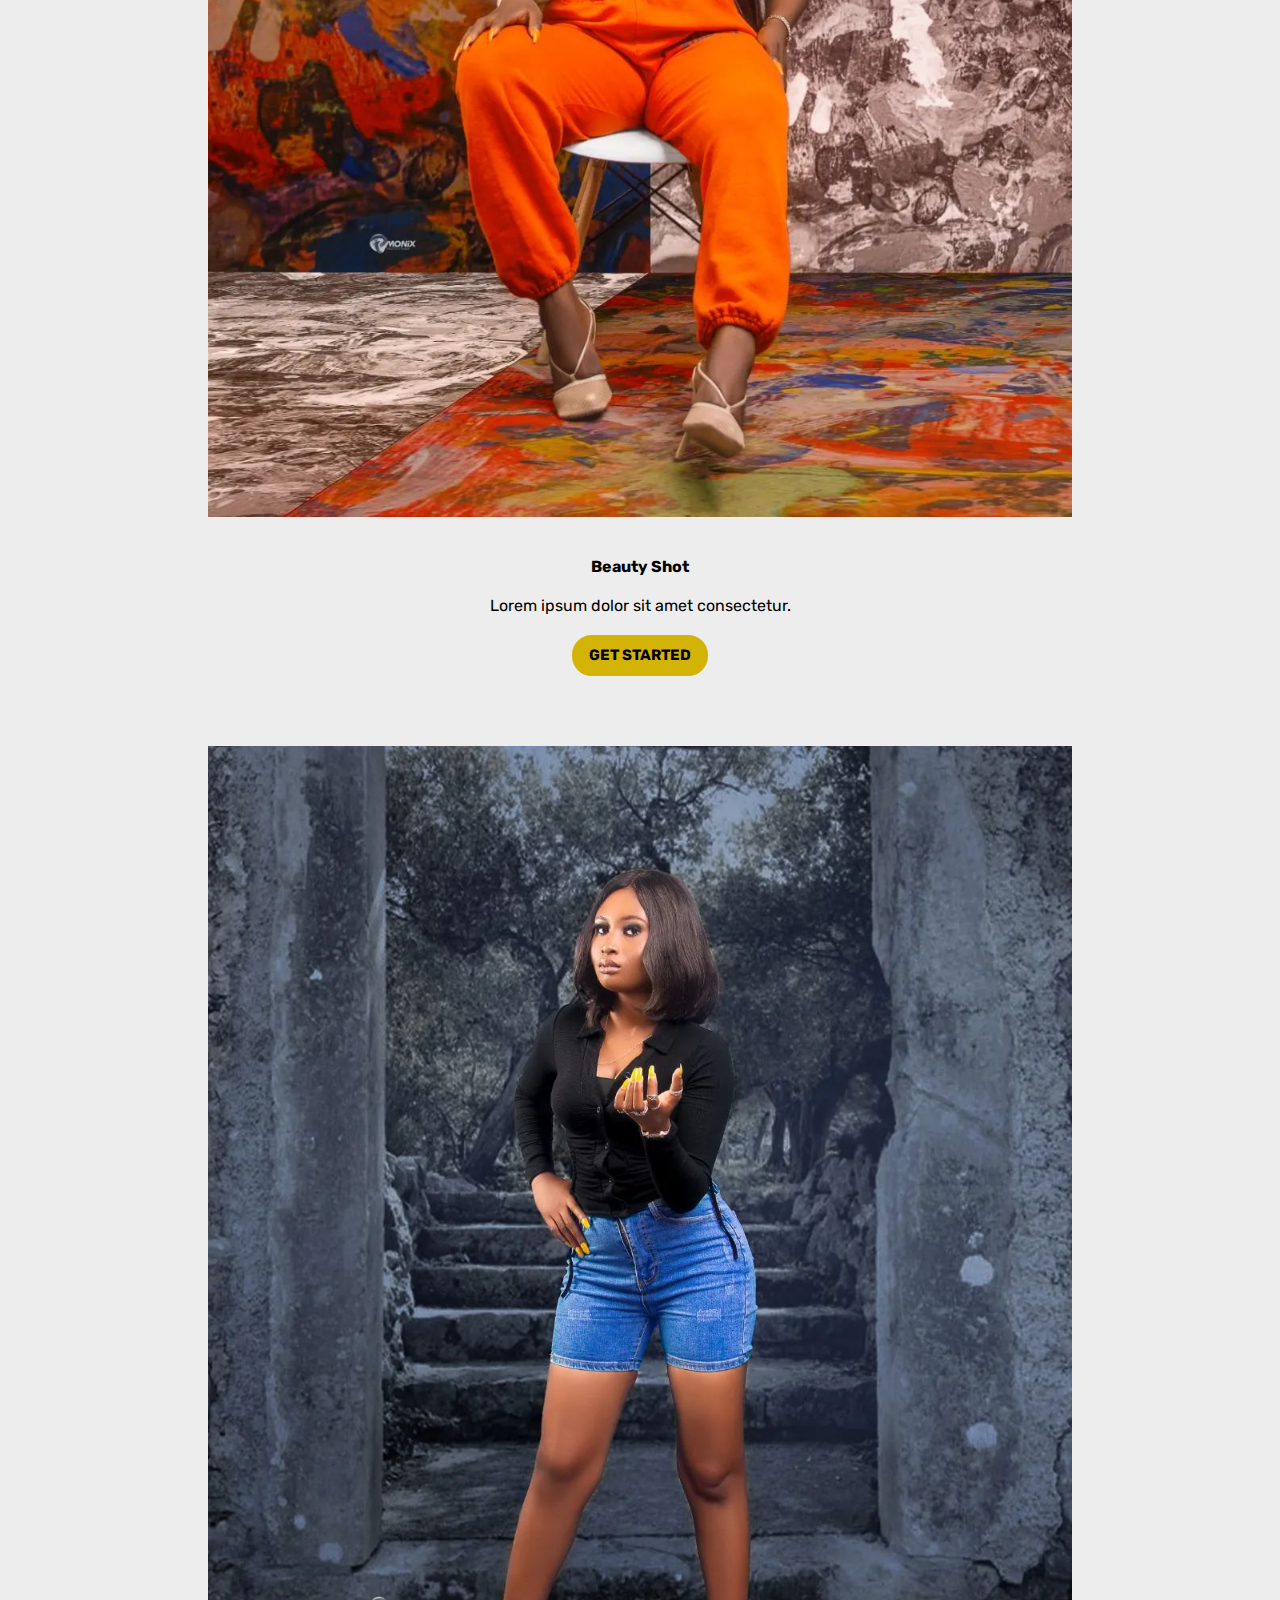
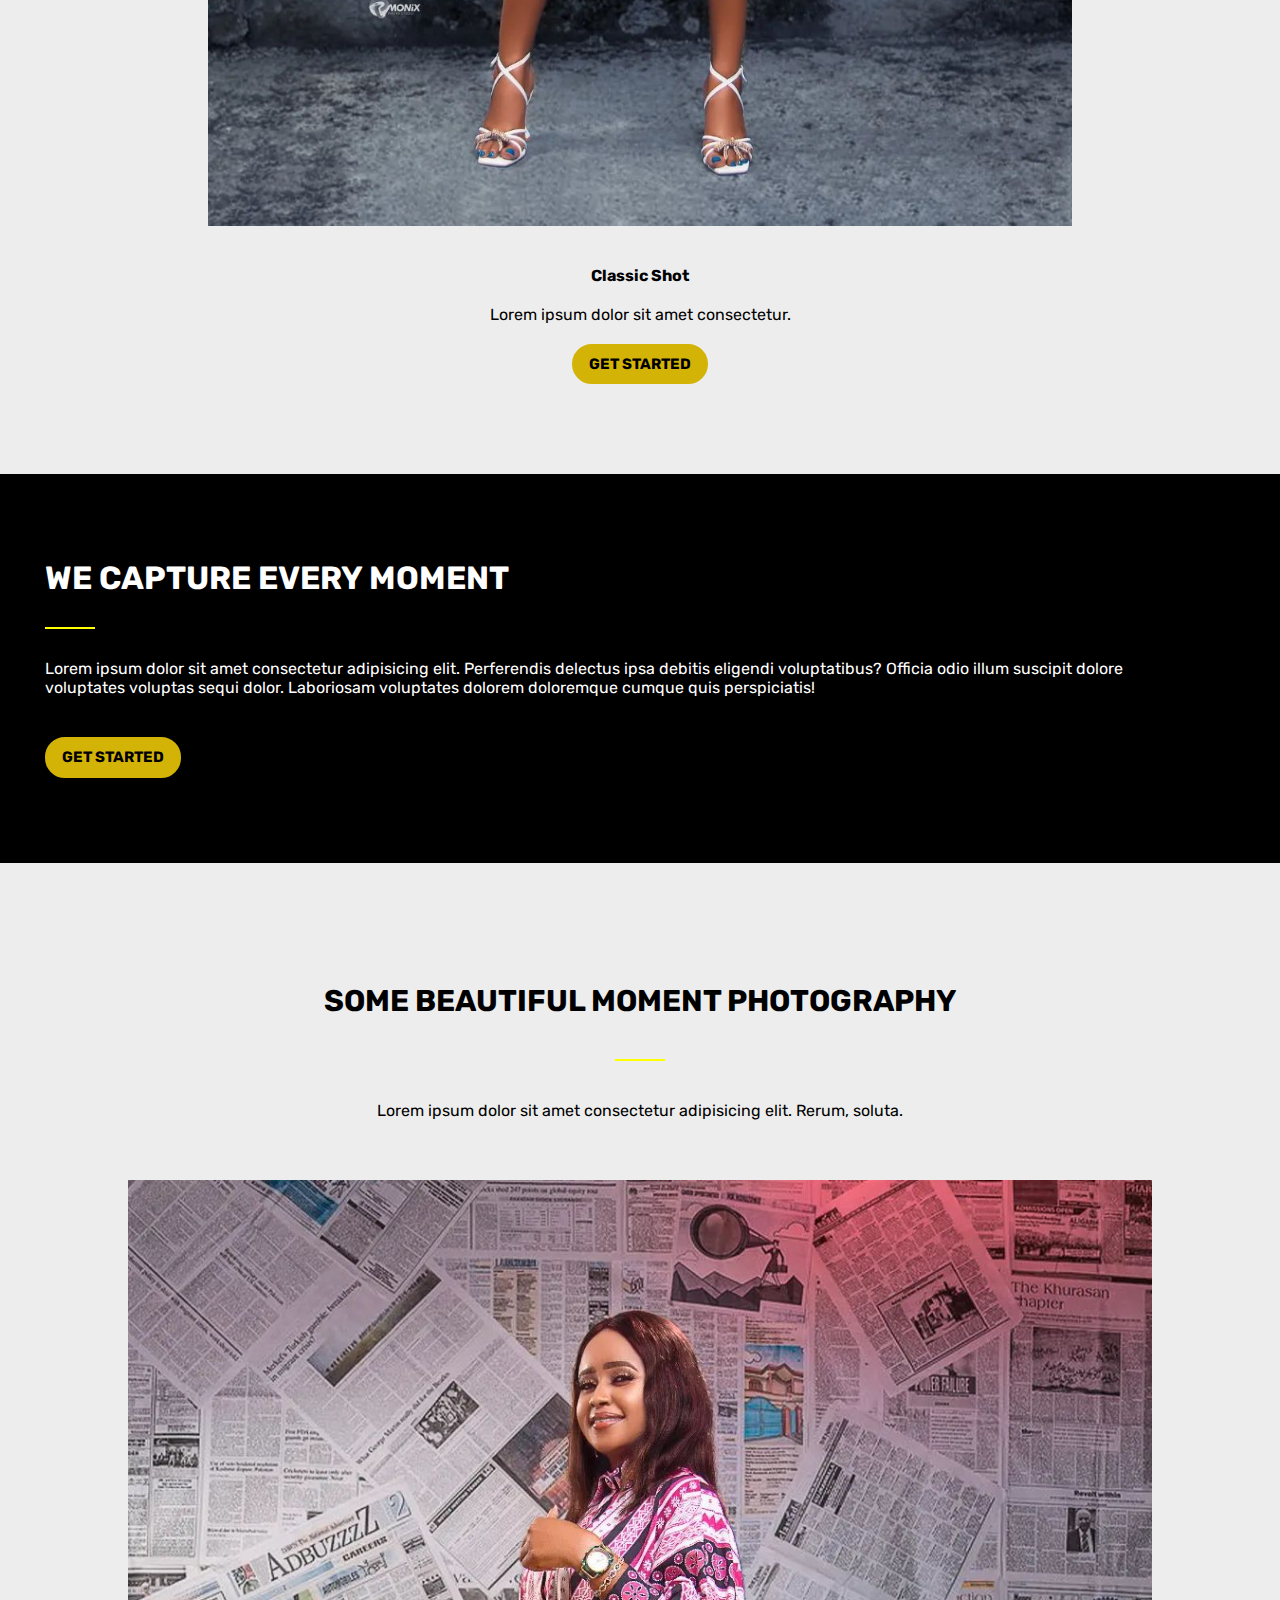
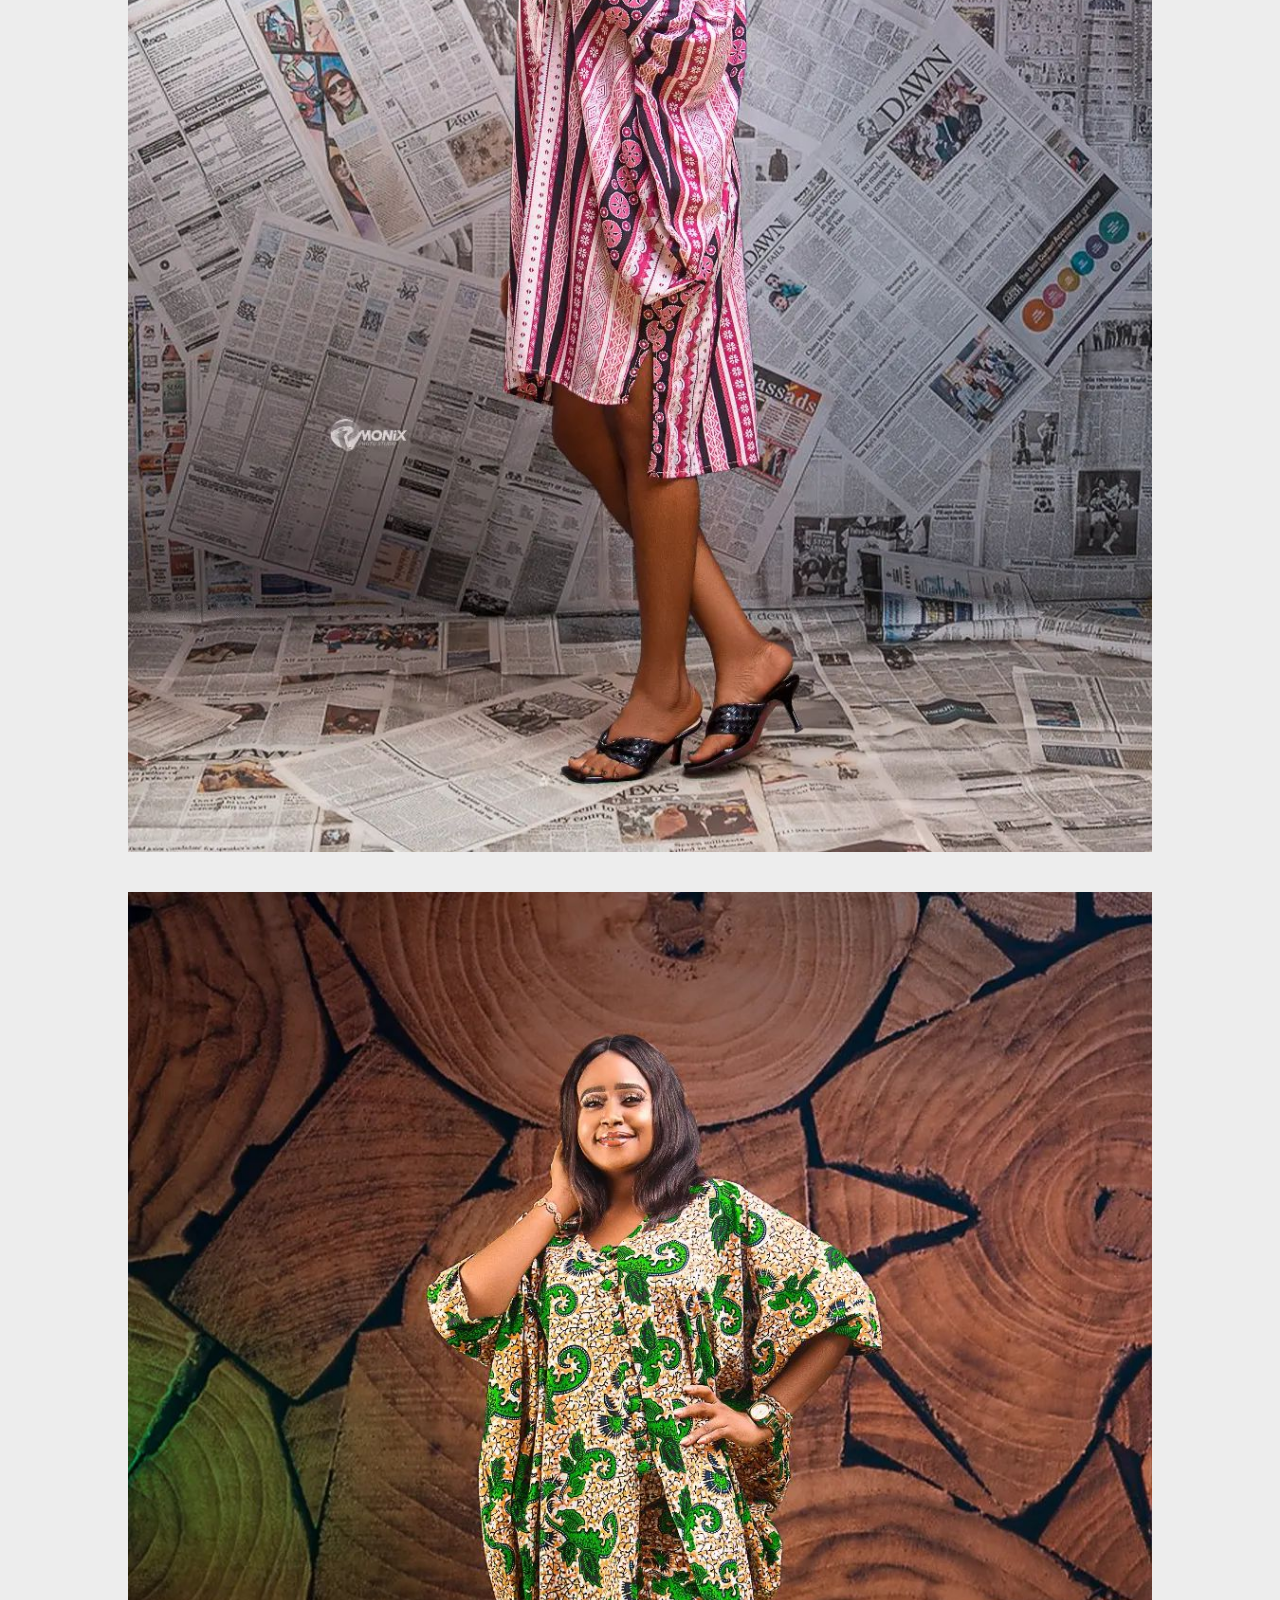
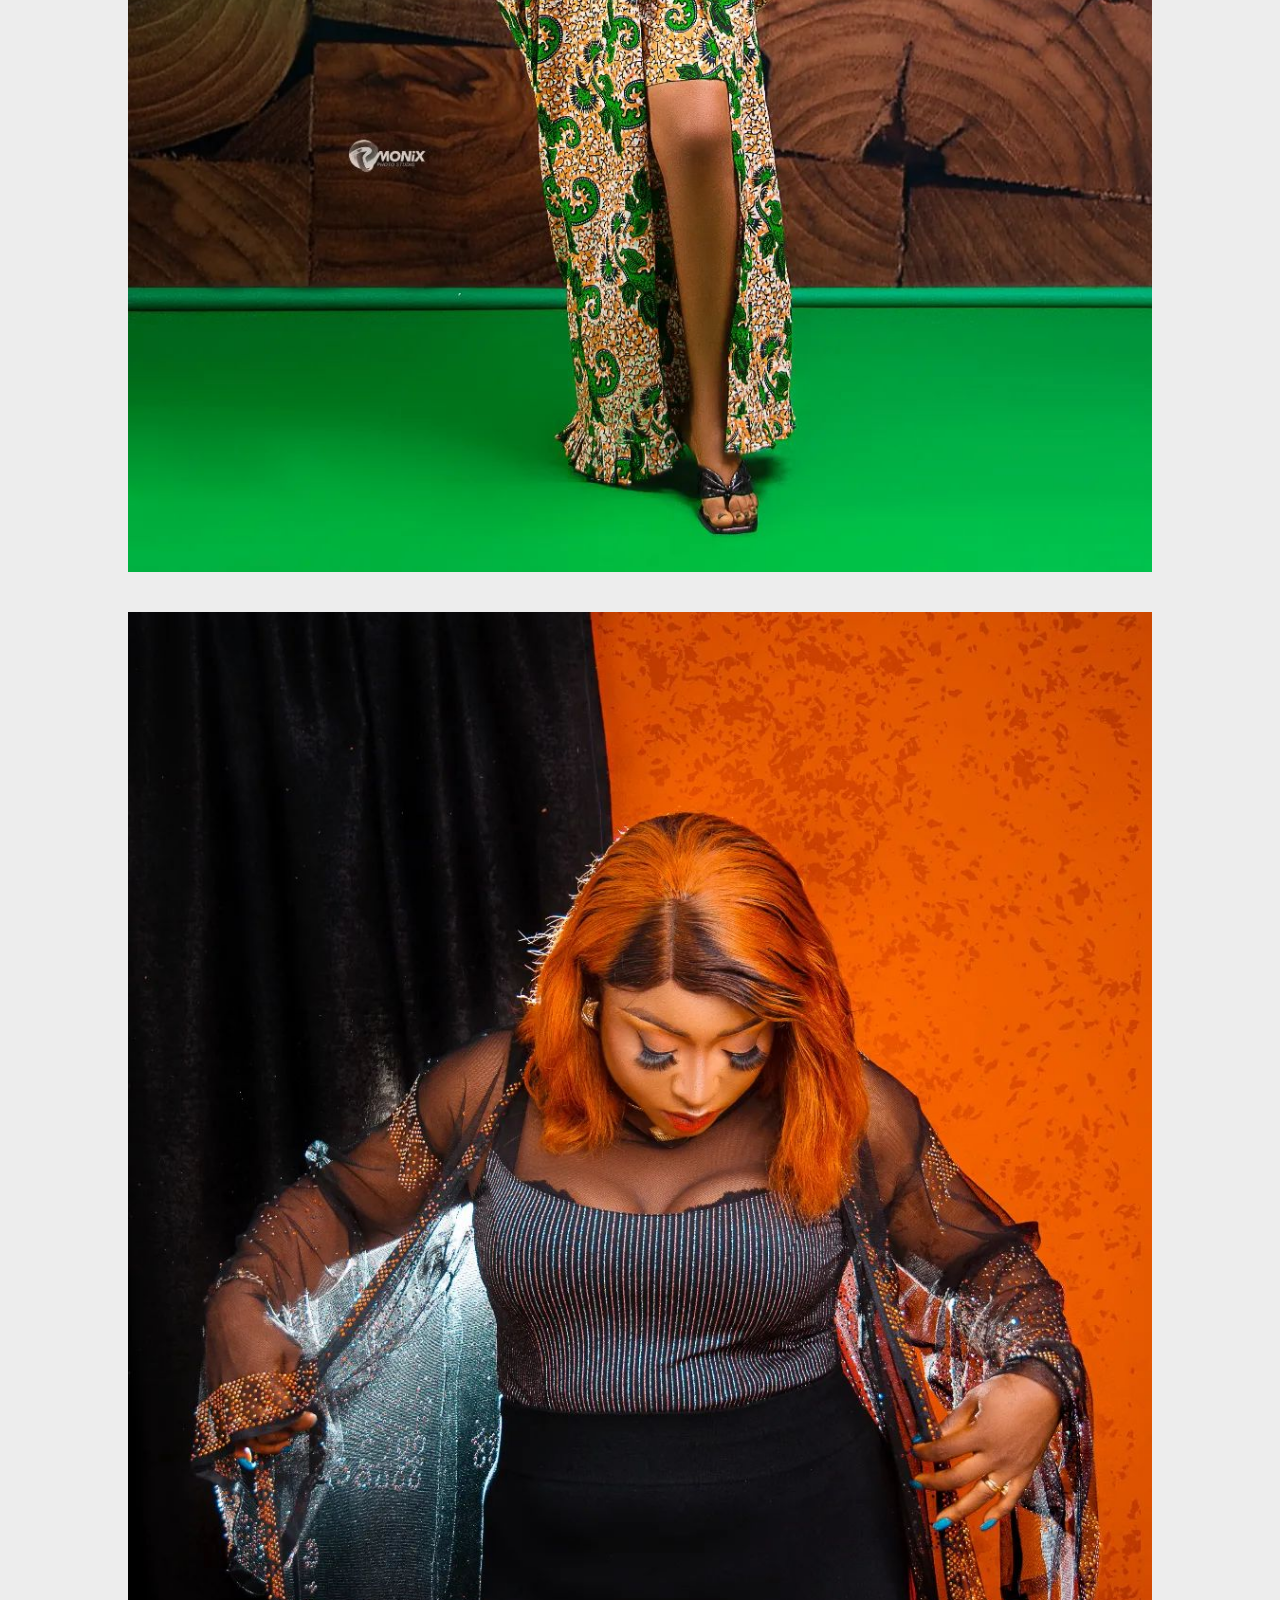
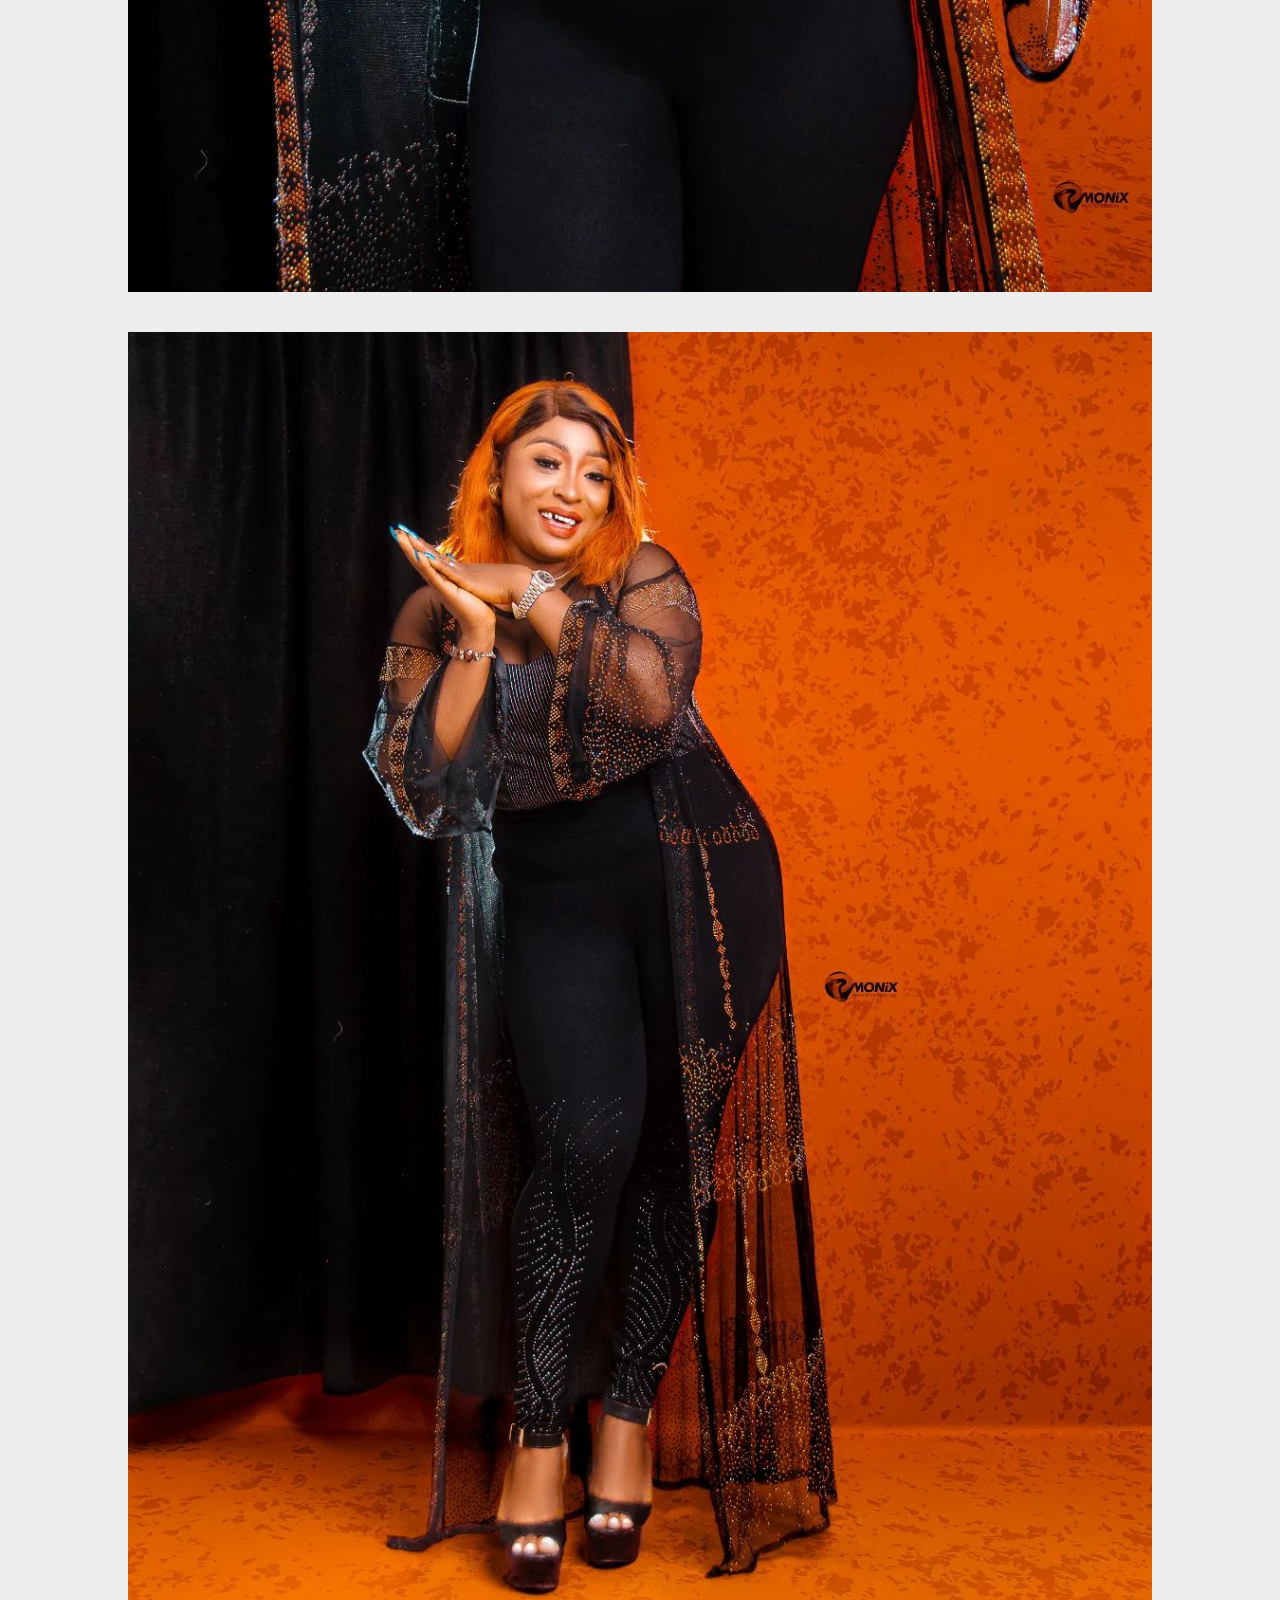
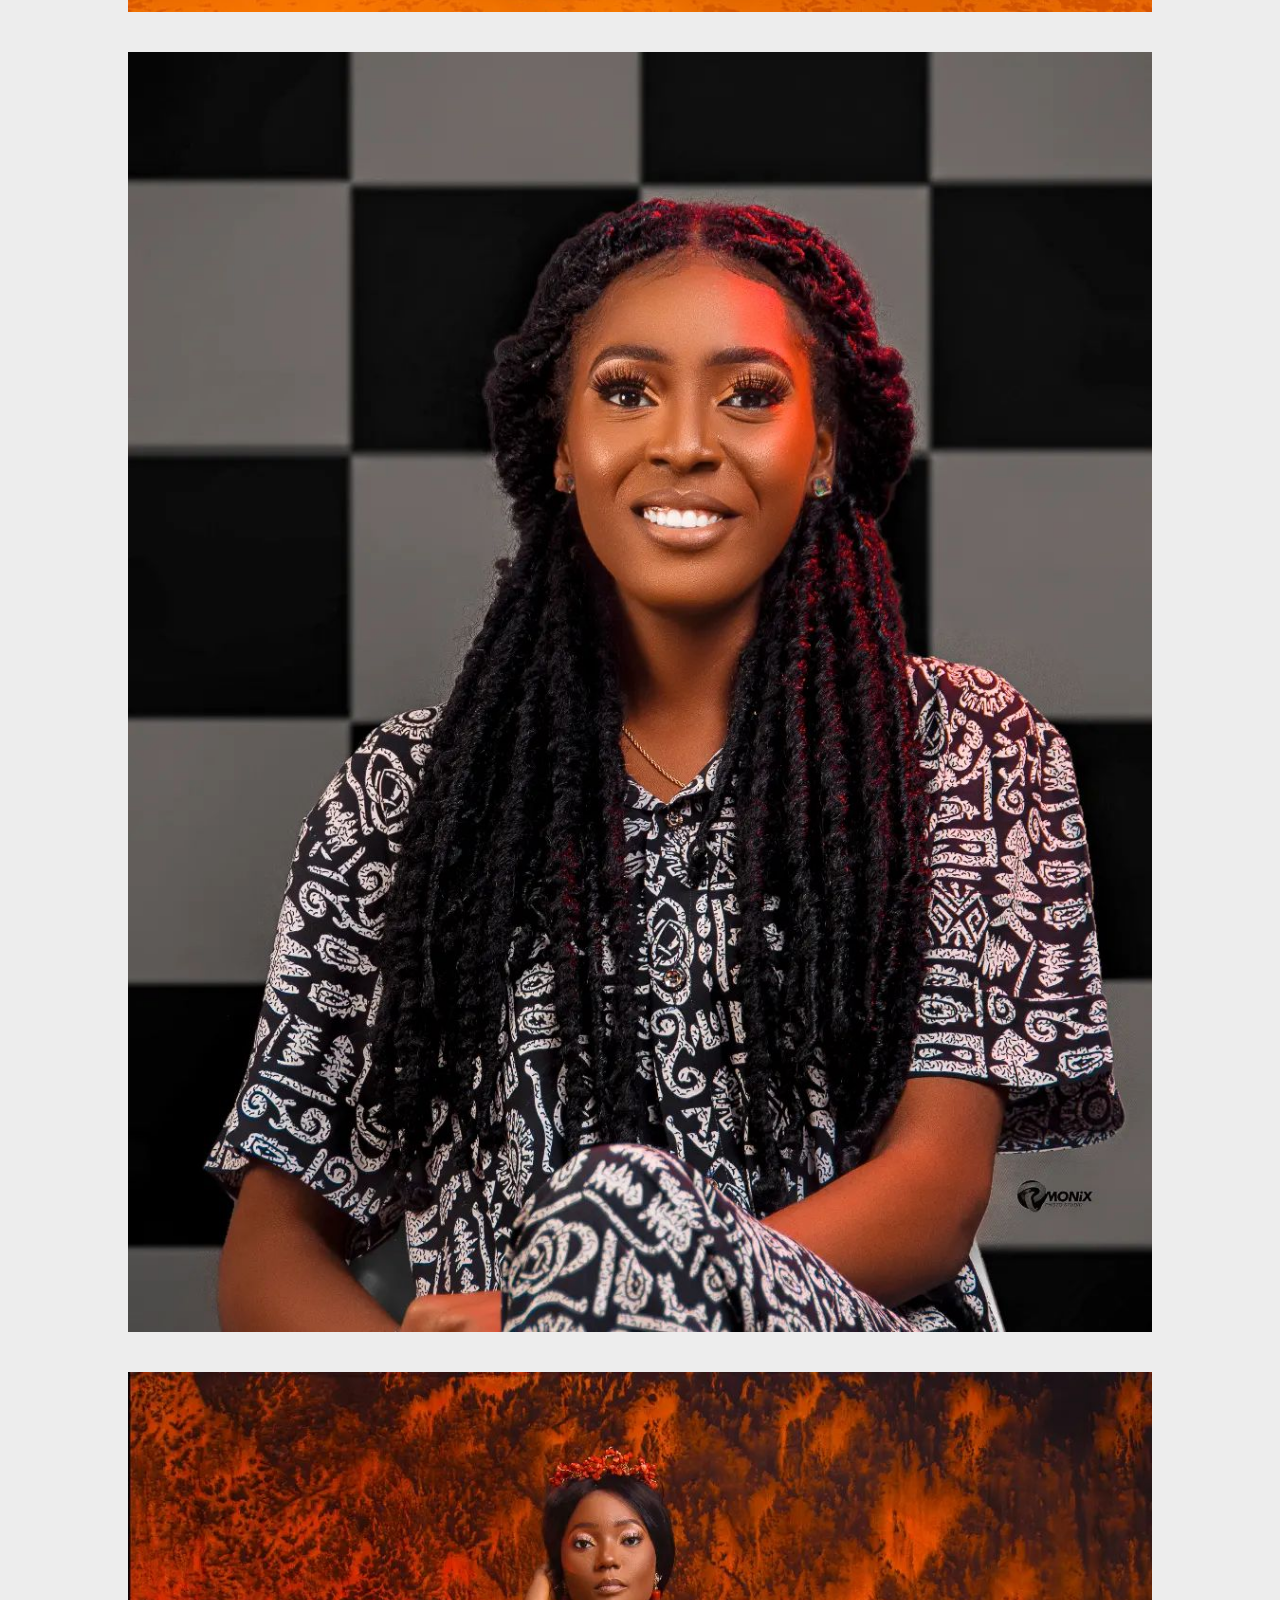
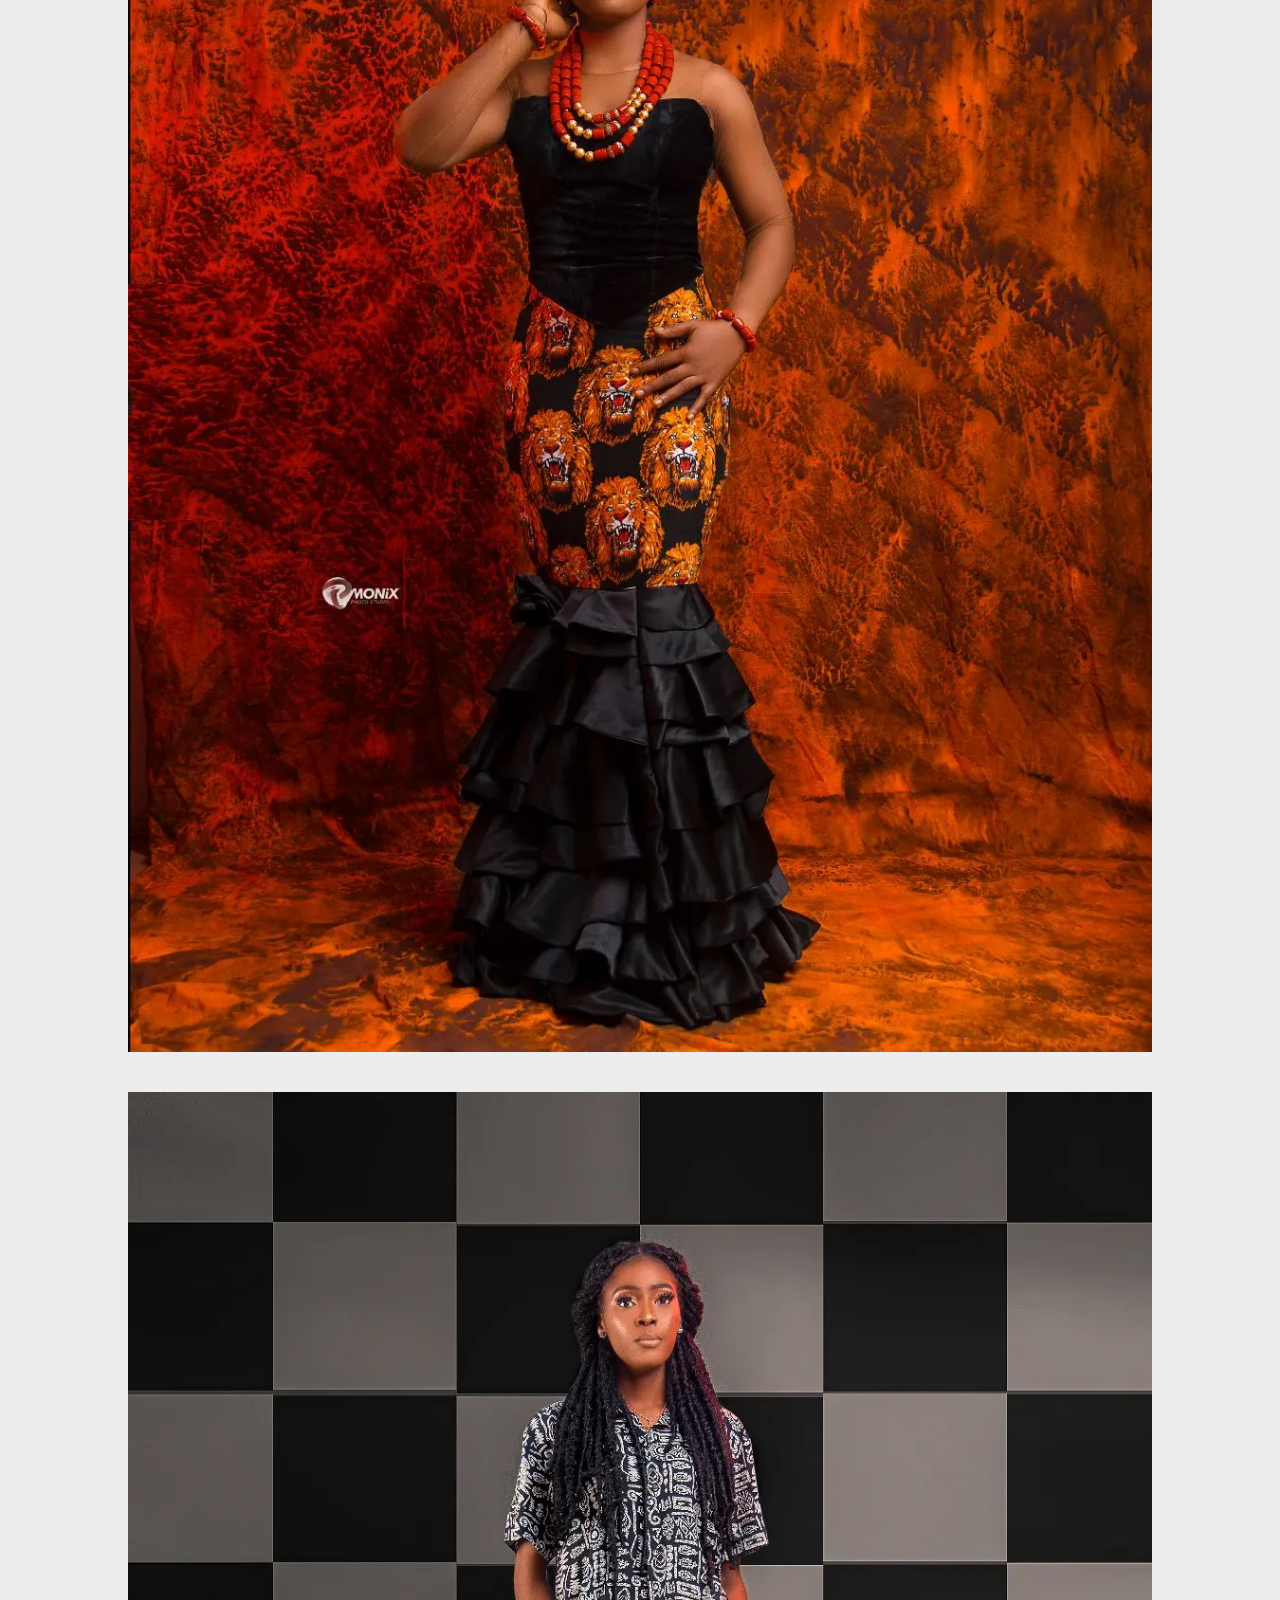
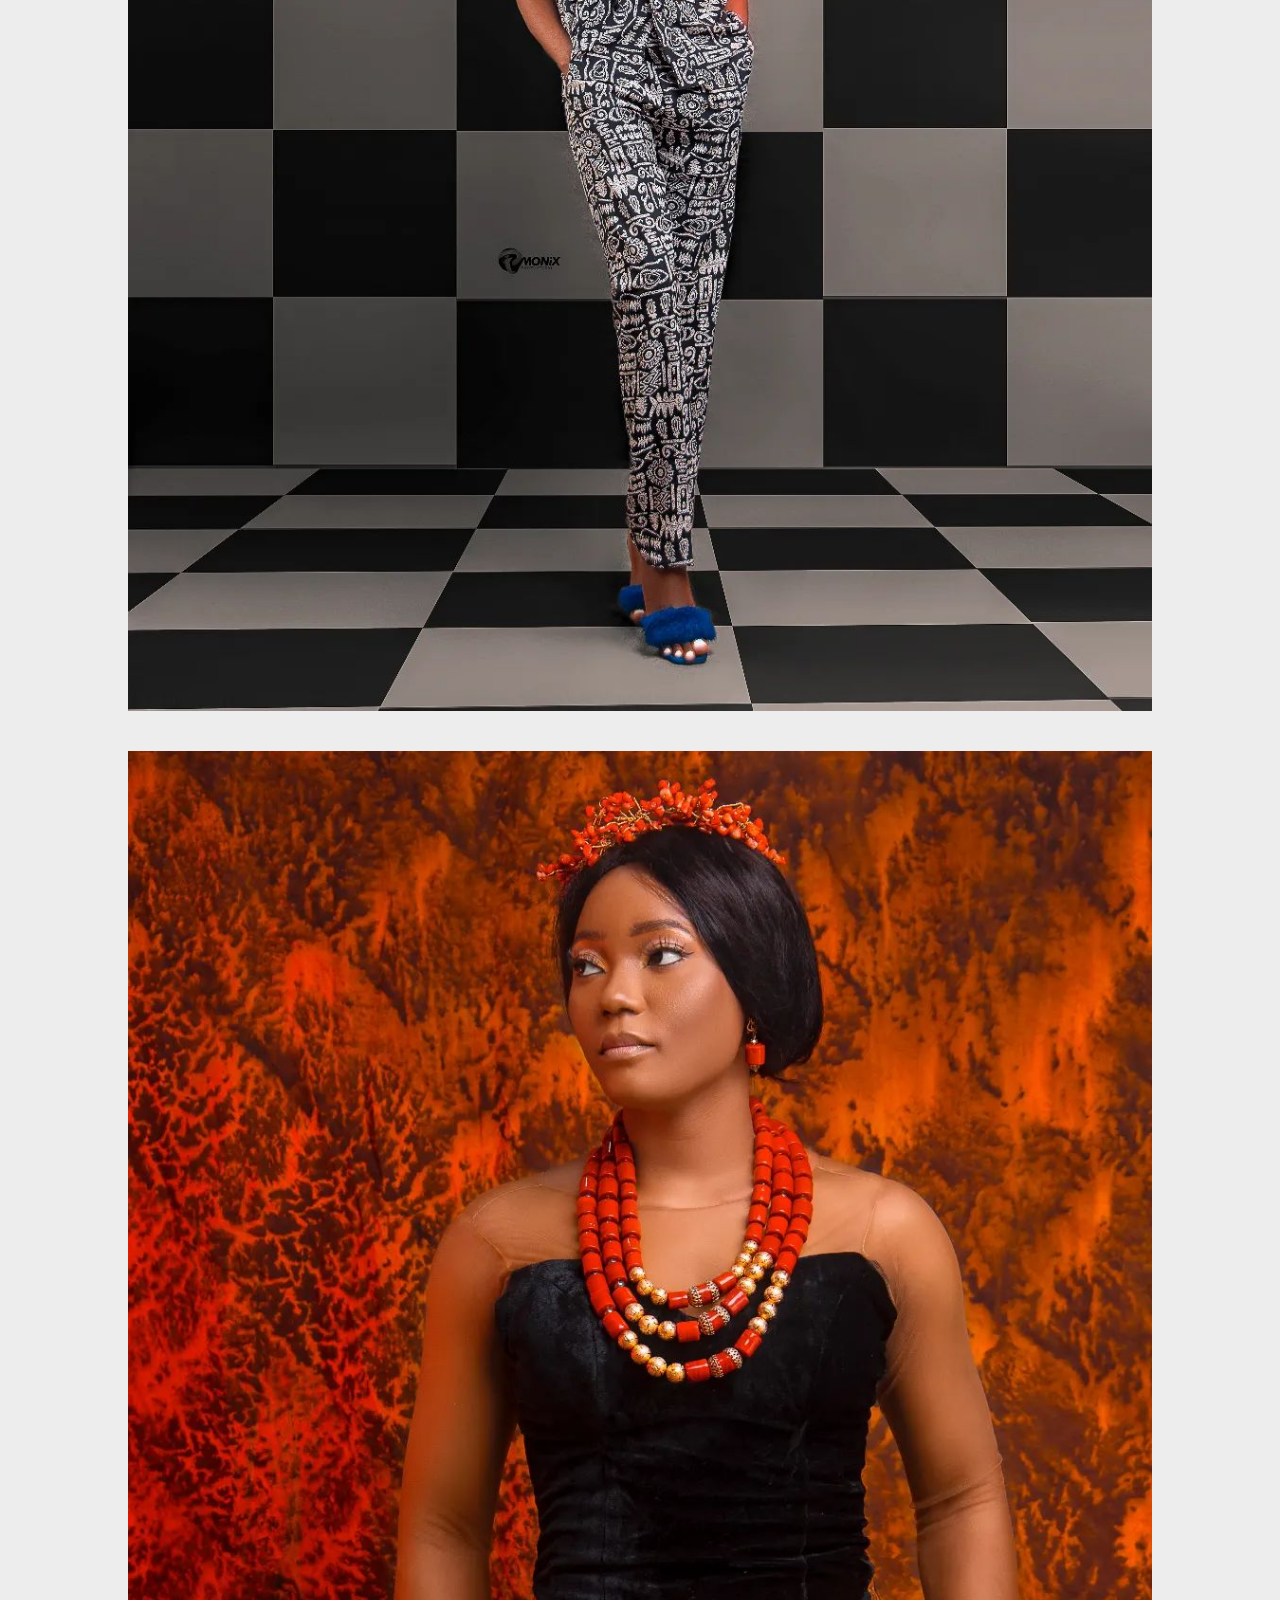
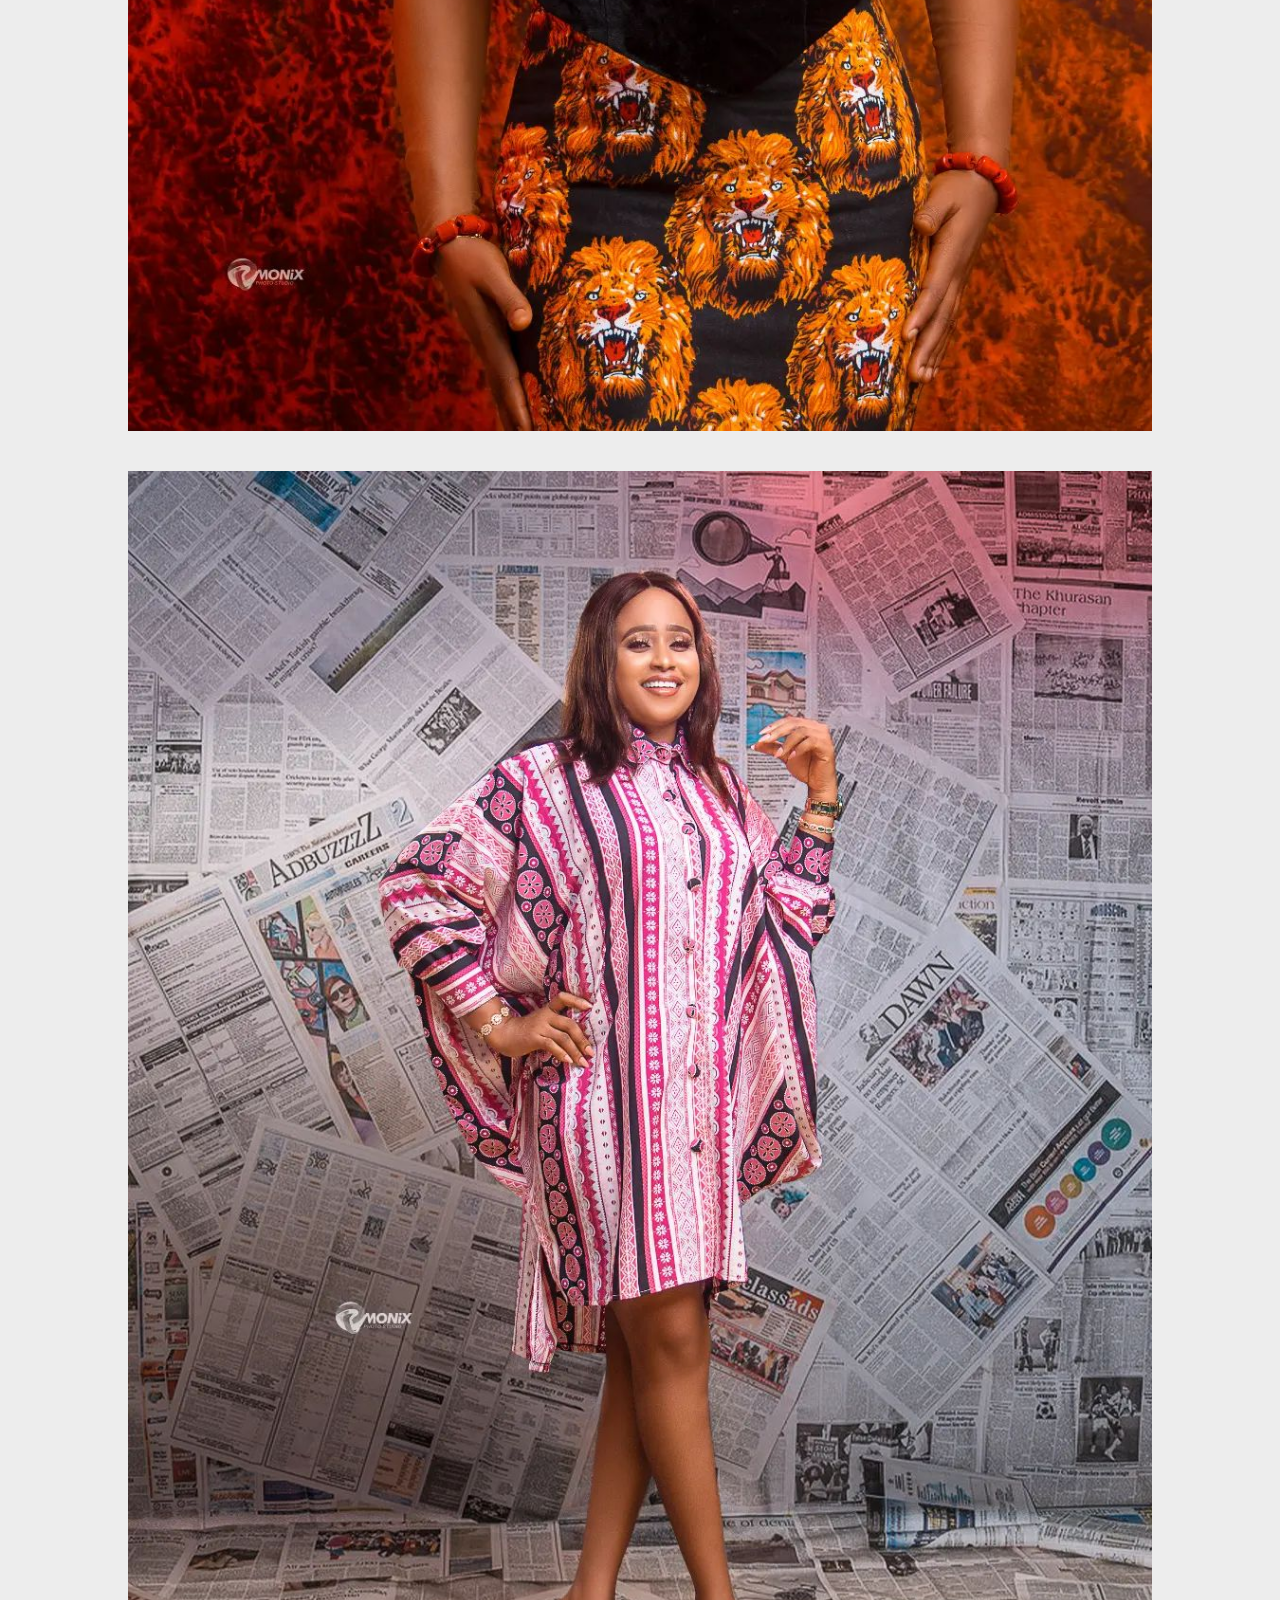
==== commit b8541e43: "Add files via upload" ====
--- a/index.html
+++ b/index.html
@@ -4,7 +4,7 @@
   <meta http-equiv="X-UA-Compatible" content="IE=edge">
   <meta name="viewport" content="width=device-width, initial-scale=1.0">
         <title>
-      YEMI AJALA PHOTOGRAPHY
+       PMONIX PHOTO STUDIO  || LIVING THE LIFE OF PHOTOGRAPHY
         </title>
         <link rel="stylesheet" href="https://cdnjs.cloudflare.com/ajax/libs/font-awesome/6.1.2/css/all.min.css" 
         integrity="sha512-1sCRPdkRXhBV2PBLUdRb4tMg1w2YPf37qatUFeS7zlBy7jJI8Lf4VHwWfZZfpXtYSLy85pkm9GaYVYMfw5BC1A=="
@@ -22,11 +22,11 @@
     </head>
     <body>
 
-
         <div class="small-screen-img">
-            <div><img  id="too-small"  class="home-img" src="assets/images/about.jpg"></div><!--BACKGROUND FOR SMALL SCREEN-->
-        <div><img  id="too-small"  class="home-img" src="assets/images/port (1).jpg"></div><!--BACKGROUND FOR SMALL SCREEN-->
-        </div>
+            <div><img  id="too-small"  class="home-img" src="assets/images/home 2.webp"></div><!--BACKGROUND FOR SMALL SCREEN-->
+        <div><img  id="too-small"  class="home-img" src="assets/images/home.webp"></div><!--BACKGROUND FOR SMALL SCREEN-->
+        </div>
+
 
 
         <div class="chat">
@@ -40,7 +40,7 @@
 <header>
   
     <div class="logo-card">
-        <P>    YEMI AJALA PHOTOGRAPHY</P>
+        <P>  PMONIX PHOTO STUDIO</P>
          </div>
 
 
@@ -106,7 +106,7 @@
 <div class="capture-mother">
 <div class="captured-box">
  
-<img src="assets/images/capture 1.jpg" alt="">
+<img src="assets/images/capture.webp" alt="">
 
 
 
@@ -122,10 +122,10 @@
 <div class="captured-box">
 
    
-        <img src="assets/images/pre wedding.jpg" alt="">
+        <img src="assets/images/pre wedding.webp" alt="">
    
        
-    <h4>Pre-Wedding Shot</h4>
+    <h4>Classic Shot</h4>
     <p>Lorem ipsum dolor sit amet consectetur.</p>
     
     <div class="cap btn-card">
@@ -172,28 +172,28 @@
 <div class="port-img-card">
 
 <span>
-    <img src="assets/images/port (1).jpg" alt="">
-</span>
-
-<span>
-    <img src="assets/images/port (2).jpg" alt="">
-</span>
-
-<span>
-    <img src="assets/images/port (3).jpg" alt="">
-</span>
-
-<span>
-    <img src="assets/images/port (4).jpg" alt="">
-</span>
-
-<span>
-    <img src="assets/images/port (5).jpg" alt="">
-</span>
-
-
-<span>
-    <img src="assets/images/port (6).jpg" alt="">
+    <img src="assets/images/port (1).webp" alt="">
+</span>
+
+<span>
+    <img src="assets/images/port (2).webp" alt="">
+</span>
+
+<span>
+    <img src="assets/images/port (3).webp" alt="">
+</span>
+
+<span>
+    <img src="assets/images/port (4).webp" alt="">
+</span>
+
+<span>
+    <img src="assets/images/port (5).webp" alt="">
+</span>
+
+
+<span>
+    <img src="assets/images/port (6).webp" alt="">
 </span>
 
 
@@ -206,27 +206,27 @@
     <div class="port-img-card">
     
     <span>
-        <img src="assets/images/port (7).jpg" alt="">
-    </span>
-    
-    <span>
-        <img src="assets/images/port (8).jpg" alt="">
-    </span>
-    
-    <span>
-        <img src="assets/images/port (9).jpg" alt="">
-    </span>
-    
-    <span>
-        <img src="assets/images/port (10).jpg" alt="">
-    </span>
-
-    <span>
-        <img src="assets/images/port (11).jpg" alt="">
-    </span>
-    
-    <span>
-        <img src="assets/images/port (12).jpg" alt="">
+        <img src="assets/images/port (7).webp" alt="">
+    </span>
+    
+    <span>
+        <img src="assets/images/port (8).webp" alt="">
+    </span>
+    
+    <span>
+        <img src="assets/images/port (9).webp" alt="">
+    </span>
+    
+    <span>
+        <img src="assets/images/port (10).webp" alt="">
+    </span>
+
+    <span>
+        <img src="assets/images/port (11).webp" alt="">
+    </span>
+    
+    <span>
+        <img src="assets/images/port (12).webp" alt="">
     </span>
     
     
@@ -243,7 +243,7 @@
 
 
  <footer>
-<p>Copyright @ 2022    YEMI AJALA PHOTOGRAPHY</p>
+<p>Copyright @ 2022  PMONIX PHOTO STUDIO</p>
 <h2>Created by MOVE</h2>
 
  </footer>
--- a/assets/css/style.css
+++ b/assets/css/style.css
@@ -65,6 +65,18 @@
  /* END OF  SCROLL TO TOP STYLE RULES */
 
  
+ .home-img{
+  width:100%;
+     height: 100%;
+   z-index:-10;
+  filter:brightness(50%);
+  top:80px;
+  position:absolute;
+
+  }
+  
+
+
 header{
  background-color:#e2d7d7;
  height:80px;
@@ -166,8 +178,7 @@
 
 .homepage{
  margin-top:80px;
-    background-image: url('/assets/images/home.webp') !important;
-
+  
   background-size: cover;
     background-repeat: no-repeat;
 
@@ -223,7 +234,7 @@
 /* TESTIMONIAL */
 
 .testimoial{
- padding-top:80px;
+ padding-top:140px;
   padding-bottom:80px;
  text-align:center;
 }
@@ -287,14 +298,12 @@
 /* ABOUT */
 
 .about{
-       background-image: url('/assets/images/about.webp') !important;
-    
      background-size: cover;
        background-repeat: no-repeat;
-  
    color:white;
    padding:70px;
     object-fit:center;
+ background-color:black;
    }
 
 .about-text-card{
@@ -314,7 +323,7 @@
 
 
 
-/* ABOUT */
+/* PORTFOLIO */
 
  .portfolio{
     padding-top:80px;
